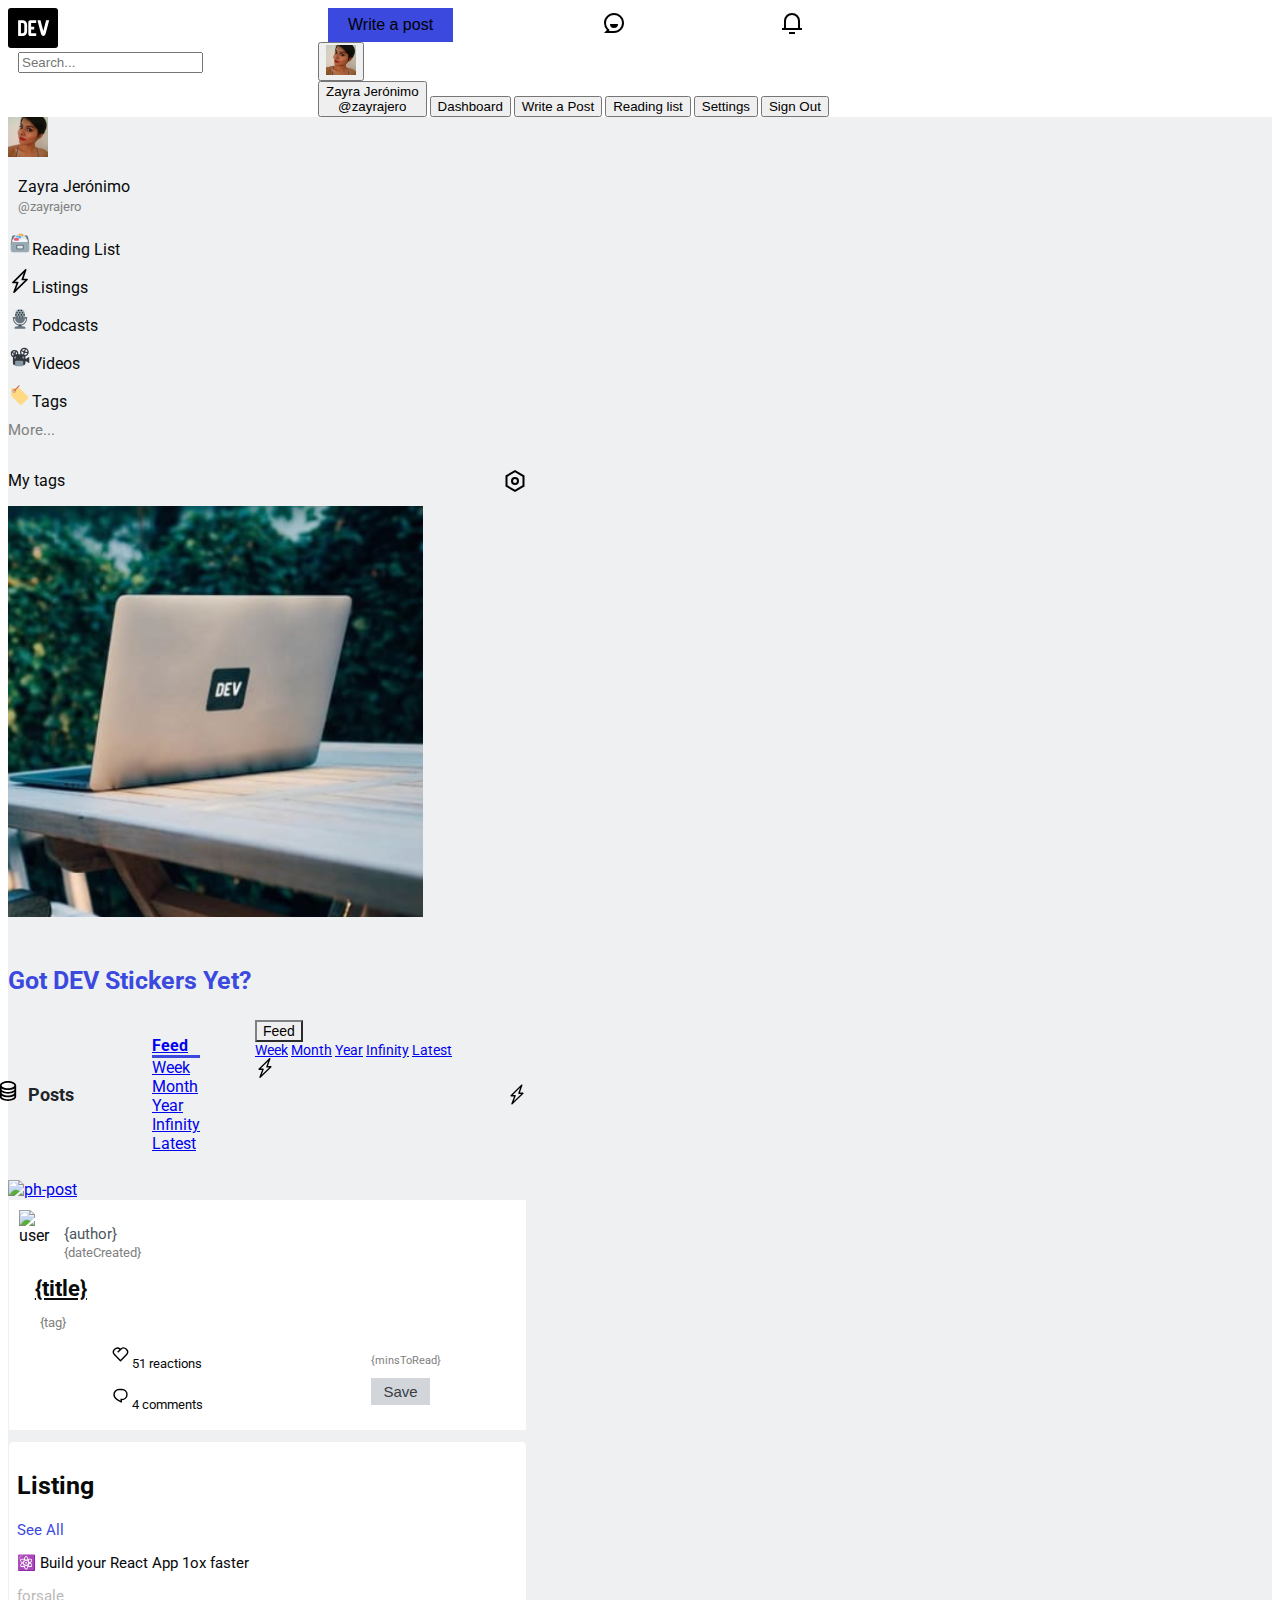
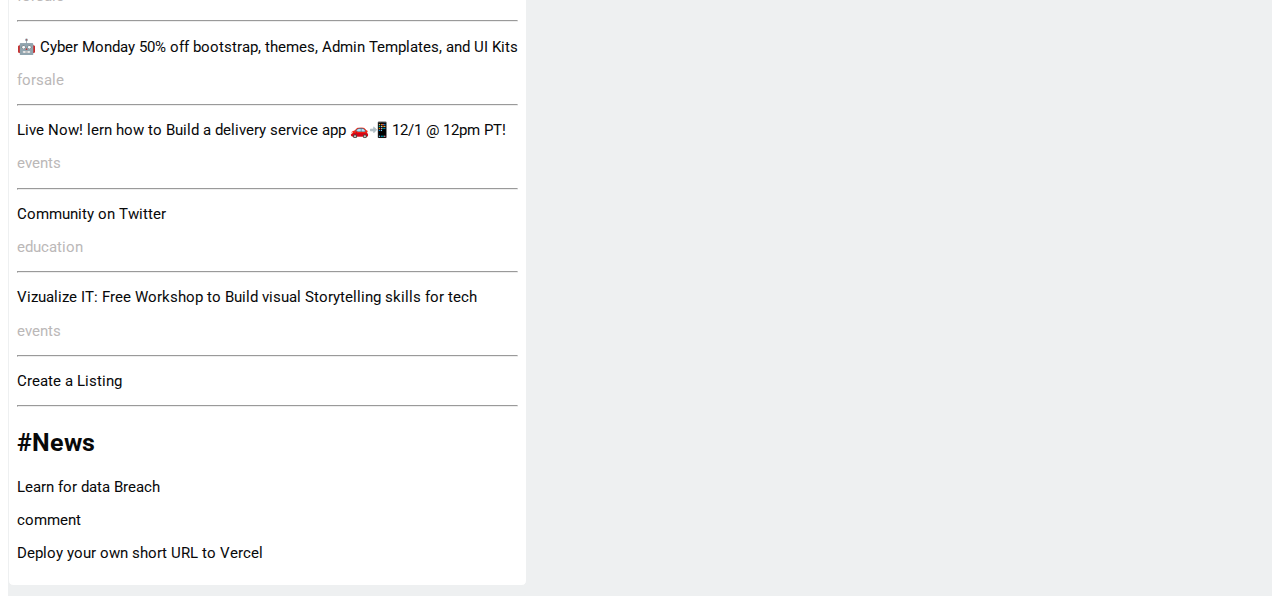
==== index.html @ ffe740ae "ADDED changes style" ====
<!DOCTYPE html>
<html lang="en">

<head>
    <meta charset="UTF-8" />
    <meta name="viewport" content="width=device-width, initial-scale=1.0" />
    <link href="https://cdn.jsdelivr.net/npm/bootstrap@5.0.0-beta1/dist/css/bootstrap.min.css" rel="stylesheet"
        integrity="sha384-giJF6kkoqNQ00vy+HMDP7azOuL0xtbfIcaT9wjKHr8RbDVddVHyTfAAsrekwKmP1" crossorigin="anonymous">
    <link rel="stylesheet" href="css/style.css" />
    <link rel="icon" type="image" href="assets/icon-logo.svg" />
    <link rel="preconnect" href="https://fonts.gstatic.com" />
    <link href="https://fonts.googleapis.com/css2?family=Roboto:wght@300;400;500&display=swap" rel="stylesheet" />
    <title>DesafíoMaquetado👩‍💻👨‍💻</title>
</head>

<body>
    <header class="container-navbar fixed-top bg-white">
        <nav class="navbar-expand-lg  py-0">
            <div class="container  d-flex navbar">
                <div class="nav-left d-flex align-items-center">
                    <div class="logo-img">
                        <img src="/assets/icon-logo.svg" alt="logo">
                    </div>

                    <div class="nav-search">
                        <form class="form-inline my-1" width="100">
                            <input class="form-control my-0 mr-sm-2" type="search" placeholder="Search..."
                                aria-label="Search">
                        </form>
                    </div>

                </div>
                <div class="nav-right d-flex align-items-center">
                    <div class="d-flex wrapper-icon">
                        <div class="icon-nav">
                            <button type="button" class="d-none d-md-flex btn btn-primary btn-lg nav-btn">Write a
                                post</button>

                            <div class="icon">
                                <img src="/assets/icon-chat.svg" alt="icon">
                            </div>
                            <div class="icon">
                                <img src="/assets/icon-notification.svg" alt="icon">
                            </div>
                        </div>

                    </div>


                    <div class="btn-group">
                        <button type="button" class="btn user-btn" data-toggle="dropdown" data-display="static"
                            aria-haspopup="true" aria-expanded="false">
                            <img src="/assets/images/foto-zay.jpeg" width="30" alt="user-ph"
                                class="rounded-circle border border-secondary">
                        </button>
                        <div class="dropdown-menu dropdown-menu-lg-right">
                            <button class="dropdown-item border-bottom" type="button">Zayra Jerónimo <br>
                                <span class="text-secondary">@zayrajero</span></button>
                            <button class="dropdown-item" type="button">Dashboard</button>
                            <button class="dropdown-item" type="button">Write a Post</button>
                            <button class="dropdown-item" type="button">Reading list</button>
                            <button class="dropdown-item" type="button">Settings</button>
                            <button class="dropdown-item border-top" type="button">Sign Out</button>
                        </div>
                    </div>
                </div>
            </div>
        </nav>
    </header>

    <div class="container-fluid mt-5 bg">
        <div class="row">
            <div class="container mt-2">
                <div class="row">

                    <!-- ASIDE1 -->
                    <div class="d-none d-md-block col-md-3 col-lg-3 mt-3 px-5">
                        <div class=" aside1 d-flex user-profile">
                            <img src="/assets/images/foto-zay.jpeg" width="40" height="40" alt="user"
                                class="rounded-circle border border-dark" />
                            <div class="name-perfil">
                                <p>Zayra Jerónimo <br>
                                    <span class="span-name">@zayrajero</span></p>
                            </div>
                        </div>
                        <div class=" aside1 aside-list">
                            <ul>
                                <li>
                                    <img src="/assets/icon-reading.svg" alt="icon" />Reading
                                    List
                                </li>
                                <li>
                                    <img src="/assets/icon-listing.svg" alt="icon" />Listings
                                </li>
                                <li>
                                    <img src="/assets/icon-podcast.svg" alt="icon" />Podcasts
                                </li>
                                <li><img src="/assets/icon-video.svg" alt="icon" />Videos</li>
                                <li><img src="/assets/icon-tag.svg" alt="icon" />Tags</li>
                                <li class="More">More...</li>
                            </ul>
                            <div class="tag-aside">
                                <p class="m-0">My tags</p>
                                <img src="/assets/icon-myTag.svg" alt="icon" />
                            </div>
                            <div class="imagen-size mt-5 d-flex flex-column align-items-center">
                                <img src="/assets/images/laptop.png" width="10px" class="rounded" alt="laptop" />
                                <p>Got DEV Stickers Yet?</p>
                            </div>
                        </div>
                    </div>

                    <!-- POST -->
                    <div class="col-12 col-md-9 col-lg-6 p-0 mt-2 px-2">
                        <div class="post-head">
                            <div class="nav-post">
                                <div class="post-title">
                                    <img src="/assets/icon-post.svg " class="d-col d-md-none d-lg-none" width="20"
                                        alt="icon">
                                    <h3>Posts</h3>
                                </div>
                                <div class="d-none d-md-block d-lg-block wrapper-nav">
                                    <ul class="nav justify-content-end">
                                        <li class="nav-item line-nav">
                                            <a class="nav-link active text-dark" href="#">Feed</a>
                                        </li>
                                        <li class="nav-item">
                                            <a class="nav-link text-dark" href="#">Week</a>
                                        </li>
                                        <li class="nav-item">
                                            <a class="nav-link text-dark" href="#">Month</a>
                                        </li>
                                        <li class="nav-item">
                                            <a class="nav-link text-dark" href="#">Year</a>
                                        </li>
                                        <li class="nav-item">
                                            <a class="nav-link text-dark" href="#">Infinity</a>
                                        </li>
                                        <li class="nav-item">
                                            <a class="nav-link text-dark" href="#">Latest</a>
                                        </li>
                                    </ul>
                                </div>
                            </div>

                            <div class="dropdown d-md-none d-lg-none">
                                <button class="btn btn-secondary dropdown-toggle bg-light text-dark" type="button"
                                    id="dropdownMenuButton" data-toggle="dropdown" aria-haspopup="true"
                                    aria-expanded="false">
                                    Feed
                                </button>
                                <div class="dropdown-menu" aria-labelledby="dropdownMenuButton">
                                    <a class="dropdown-item" href="#">Week</a>
                                    <a class="dropdown-item" href="#">Month</a>
                                    <a class="dropdown-item" href="#">Year</a>
                                    <a class="dropdown-item" href="#">Infinity</a>
                                    <a class="dropdown-item" href="#">Latest</a>
                                </div>
                                <img src="/assets/icon-listing.svg" class="d-md-none" width="20" alt="icon">
                            </div>
                            <img src="/assets/icon-listing.svg" class="d-none d-md-block d-lg-none i-rayo" width="20"
                                alt="icon">
                        </div>

                        <div class="container-post post">
                            <div class="d-none">
                                <a href="main.html">
                                    <img src={urlPhoto} class="ph-post img-fluid" alt="ph-post">
                                </a>
                            </div>

                            <div class="post-section d-none">
                                <div class="post-name-user">
                                    <img src={urlAuthor} width="35" height="35"
                                        class="rounded-circle border border-secondary user-icon" alt="user">
                                    <div class="name-user">
                                        <p class="user-name">{author} <br>
                                            <span class="text-gray">{dateCreated}</span></p>
                                    </div>
                                </div>

                                <div class="title-article">
                                    <a href="main.html" class="text-decoration-none text-body">
                                        <h1>{title}</h1>
                                    </a>
                                    <ul>
                                        <li>{tag}</li>
                                    </ul>

                                    <div class="section-comment">
                                        <div class="d-flex wrapper-icon">
                                            <div class="reaction-post">
                                                <img src="/assets/icon-like.svg" width="23" alt="icon">
                                                <p>51 </p>
                                                <p class="d-none d-md-block text-space">reactions</p>
                                            </div>
                                            <div class=" comment-post">
                                                <img src="/assets/icon-comment.svg" width="23" alt="icon">
                                                <p>4 </p>
                                                <p class="d-none d-md-block text-space">comments</p>
                                            </div>
                                        </div>
                                        <div class="d-flex wrapper">
                                            <p class="text-read">{minsToRead}</p>
                                            <button class="btn-post rounded">Save</button>
                                        </div>
                                    </div>
                                </div>
                            </div>
                        </div>
                    </div>


                    <!-- ASIDE2 -->
                    <div class=" aside2 d-none d-lg-block col-lg-3 px-5 ">
                        <div class="aside-bg">
                            <div>
                                <div class="d-flex justify-content-between">
                                    <h2>Listing</h2>
                                    <p class="m-2 text-aside2">See All</p>

                                </div>
                            </div>
                            <div class="contenedor-articulos">
                                <p class="">⚛️ Build your React App 1ox faster</p>
                                <p style="color:rgb(187, 184, 184)">forsale</p>
                                <hr>
                            </div>
                            <div class="contenedor-articulos">
                                <p>
                                    🤖 Cyber Monday 50% off bootstrap, themes, Admin Templates,
                                    and UI Kits
                                </p>
                                <p style="color:rgb(187, 184, 184)">forsale</p>
                                <hr>
                            </div>
                            <div class="contenedor-articulos">
                                <p>
                                    Live Now! lern how to Build a delivery service app 🚗📲 12/1 @
                                    12pm PT!
                                </p>
                                <p style="color:rgb(187, 184, 184)">events</p>
                                <hr>
                            </div>
                            <div class="contenedor-articulos">
                                <p>Community on Twitter</p>
                                <p style="color:rgb(187, 184, 184)">education</p>
                                <hr>
                            </div>
                            <div class="contenedor-articulos">
                                <p>
                                    Vizualize IT: Free Workshop to Build visual Storytelling
                                    skills for tech
                                </p>
                                <p style="color:rgb(187, 184, 184)">events</p>
                                <hr>
                            </div>
                            <div class="contenedor-articulos">
                                <p class="text-center">Create a Listing</p>
                                <hr>
                            </div>
                            <section>
                                <h2 class="contenedor-articulos">#News</h2>
                                <div>
                                    <p class="contenedor-articulos">Learn for data Breach</p>
                                    <p>comment</p>
                                </div>
                                <div>
                                    <p class="contenedor-articulos">Deploy your own short URL to Vercel</p>
                                </div>
                            </section>
                        </div>
                    </div>
                </div>
            </div>
        </div>
    </div>



    <script src="https://ajax.googleapis.com/ajax/libs/jquery/3.5.1/jquery.min.js"></script>
    <script src="https://cdn.jsdelivr.net/npm/bootstrap@5.0.0-beta1/dist/js/bootstrap.bundle.min.js"
        integrity="sha384-ygbV9kiqUc6oa4msXn9868pTtWMgiQaeYH7/t7LECLbyPA2x65Kgf80OJFdroafW"
        crossorigin="anonymous"></script>
    <script src="js/home.js"></script>
</body>

</html>

</body>

</html>
---- css/style.css ----
body {
  font-family: 'Roboto', sans-serif;
  color: #08090a;
  cursor: pointer;
}

ul, li {
  list-style: none;
}

.bg {
  background: #eef0f1;
}

.container {
  padding: 10px auto;
  width: 100%;
  display: -webkit-box;
  display: -ms-flexbox;
  display: flex;
  background: 0;
}

.navbar {
  background: 0;
}

.logo-img {
  padding-left: 0 50px;
}

.nav-search {
  padding-left: 10px;
  width: 140px;
}

@media only screen and (min-width: 1024px) {
  .nav-search {
    width: 300px;
  }
}

.nav-btn {
  font-size: 15px;
  font-weight: 500;
  padding: 5px 17px;
  background: #3b49df;
  margin-right: 10px;
  border: none;
}

.nav-btn:hover {
  background: #323ebe;
}

@media only screen and (min-width: 1024px) {
  .nav-btn {
    padding: 8px 20px;
    font-size: 16px;
  }
}

@media only screen and (min-width: 768px) {
  .wrap-icon {
    padding: 0 15px;
  }
}

.icon-nav {
  display: -webkit-box;
  display: -ms-flexbox;
  display: flex;
  -webkit-box-align: center;
      -ms-flex-align: center;
          align-items: center;
  -webkit-box-pack: justify;
      -ms-flex-pack: justify;
          justify-content: space-between;
}

.icon-nav .icon {
  padding: 0 15px;
}

@media only screen and (min-width: 768px) {
  .icon-nav {
    padding: 0 30px;
  }
}

@media only screen and (min-width: 1024px) {
  .icon-nav {
    padding: 0 10px;
  }
}

.dropdown-menu {
  border-color: black;
  border-top-width: thin;
  border-right-width: thick;
  border-bottom-width: thick;
  border-left-width: thin;
}

.aside-list ul {
  padding-left: 0;
}

.aside-list ul li {
  margin: 10px 0;
}

.aside-list ul li:hover {
  color: #3b49df;
  background: rgba(184, 178, 178, 0.507);
  border-radius: 5px;
  padding: 8px;
}

.More {
  color: #808080;
  font-size: 15px;
}

.More:hover {
  background: rgba(184, 178, 178, 0.507);
  border-radius: 5px;
  padding: 8px;
}

/* .aside1{
         
    margin: 10 0;
    font-size: 95%;
    padding: 8px;
    
 }         */
.tag-aside {
  display: -webkit-box;
  display: -ms-flexbox;
  display: flex;
  -webkit-box-pack: justify;
      -ms-flex-pack: justify;
          justify-content: space-between;
  -webkit-box-align: center;
      -ms-flex-align: center;
          align-items: center;
}

.tag-aside img:hover {
  background: rgba(184, 178, 178, 0.507);
}

.imagen-size img {
  width: 80%;
  margin-bottom: 20px;
}

.imagen-size p {
  color: #3b49df;
  font-weight: bold;
  font-size: 25px;
}

.name-perfil {
  margin-left: 10px;
}

.span-name {
  font-size: 13px;
  color: #808080;
}

.post-head {
  display: -webkit-box;
  display: -ms-flexbox;
  display: flex;
  -webkit-box-orient: horizontal;
  -webkit-box-direction: normal;
      -ms-flex-direction: row;
          flex-direction: row;
  -webkit-box-pack: justify;
      -ms-flex-pack: justify;
          justify-content: space-between;
}

.post-title {
  display: -webkit-box;
  display: -ms-flexbox;
  display: flex;
  -webkit-box-align: baseline;
      -ms-flex-align: baseline;
          align-items: baseline;
}

@media only screen and (min-width: 768px) {
  .post-title {
    margin-left: -10px;
    margin-right: 38px;
  }
}

.post-title h3 {
  font-size: 18px;
  margin-left: 10px;
  color: #202428;
}

.nav-post {
  display: -webkit-box;
  display: -ms-flexbox;
  display: flex;
  -webkit-box-align: center;
      -ms-flex-align: center;
          align-items: center;
}

.line-nav {
  color: #202428;
  font-weight: bold;
  border-bottom: 3px solid #3b49df;
}

.text-dark:hover {
  color: #202428;
  background: rgba(59, 73, 223, 0.1);
  border-radius: 5px;
  -webkit-transition: 0.3s ease;
  transition: 0.3s ease;
}

.btn-secondary, .dropdown-menu {
  font-size: 14px;
}

.btn-secondary {
  border-color: #808080;
}

.ph-post {
  max-width: 100%;
  margin: 2% 0 0 0;
}

.post-section {
  background: white;
  border: 1px solid #eef0f1;
}

@media only screen and (min-width: 768px) {
  .post-section {
    margin-bottom: 6px;
  }
}

.post-section .post-name-user {
  display: -webkit-box;
  display: -ms-flexbox;
  display: flex;
  margin: 10px;
}

.post-section .user-icon {
  margin-right: 10px;
}

.post-section .user-name {
  color: #4d5760;
  font-size: 15px;
  padding: 0;
}

.post-section .user-name:hover {
  color: #363d44;
  -webkit-transition: 0.3s ease;
  transition: 0.3s ease;
}

.post-section .user-name .text-gray {
  color: #808080;
  font-size: 13px;
}

.post-section .user-name .text-gray:hover {
  color: #363d44;
  -webkit-transition: 0.3s ease;
  transition: 0.3s ease;
}

.title-article {
  margin-left: 5%;
}

.text-body, h1 {
  color: #08090a;
  font-size: 20px;
  margin-top: -10px;
}

.text-body:hover, h1:hover {
  color: #3b49df;
  -webkit-transition: 0.3s ease;
  transition: 0.3s ease;
}

@media only screen and (min-width: 768px) {
  .text-body, h1 {
    font-size: 22px;
  }
}

.title-article h2 {
  font-size: 20px;
  margin-top: -10px;
}

.title-article h2:hover {
  color: #3b49df;
  -webkit-transition: 0.3s ease;
  transition: 0.3s ease;
}

.title-article ul {
  display: -webkit-box;
  display: -ms-flexbox;
  display: flex;
  -ms-flex-wrap: wrap;
      flex-wrap: wrap;
  padding-left: 0;
  color: #808080;
  font-size: 13px;
}

.title-article ul li {
  margin: 0 5px;
}

.title-article ul li:hover {
  color: #363d44;
  -webkit-transition: 0.3s ease;
  transition: 0.3s ease;
}

.gray-text {
  font-size: 12px;
  color: #808080;
}

.section-comment {
  display: -webkit-box;
  display: -ms-flexbox;
  display: flex;
  -ms-flex-pack: distribute;
      justify-content: space-around;
  padding-bottom: 5px;
}

.reaction-post {
  display: -webkit-box;
  display: -ms-flexbox;
  display: flex;
  -webkit-box-align: start;
      -ms-flex-align: start;
          align-items: flex-start;
  font-size: 13px;
  margin-right: 20px;
}

.reaction-post:hover {
  background: rgba(8, 9, 10, 0.05);
  -webkit-transition: 0.3s ease;
  transition: 0.3s ease;
  border-radius: 5px;
}

.comment-post {
  display: -webkit-box;
  display: -ms-flexbox;
  display: flex;
  -webkit-box-align: start;
      -ms-flex-align: start;
          align-items: flex-start;
  font-size: 13px;
}

.comment-post:hover {
  background: rgba(8, 9, 10, 0.05);
  -webkit-transition: 0.3s ease;
  transition: 0.3s ease;
  border-radius: 5px;
}

.text-space {
  margin-left: 3px;
}

.text-read {
  color: #808080;
  font-size: 11px;
  margin-right: 10px;
}

.wrapper-icon {
  -webkit-box-align: end;
      -ms-flex-align: end;
          align-items: flex-end;
}

.wrapper {
  -webkit-box-align: baseline;
      -ms-flex-align: baseline;
          align-items: baseline;
}

.btn-post {
  border: none;
  color: #363d44;
  background-color: #d2d6db;
  font-size: 15px;
  padding: 5px 12px;
}

.btn-post:hover {
  background: #b5bdc4;
  -webkit-transition: 0.3s ease;
  transition: 0.3s ease;
}

/* aside2{
        
        border: 1px, solid, gray;
        border-radius: 5px;
        margin: 10px 0;
        padding: 8px;
        font-size: 95%;
} */
.aside-bg {
  background: white;
  border: 1px solid #eef0f1;
  margin: 10px 0;
  padding: 8px;
  font-size: 95%;
  border-radius: 5px;
}

.text-aside2 {
  color: #3b49df;
}

.aside-bg h2 {
  font-size: 25px;
}

.contenedor-articulos:hover {
  color: #3b49df;
  background: white;
}

/* .font-size{
    
    font-size: 95%;
    
} */
/*# sourceMappingURL=style.css.map */
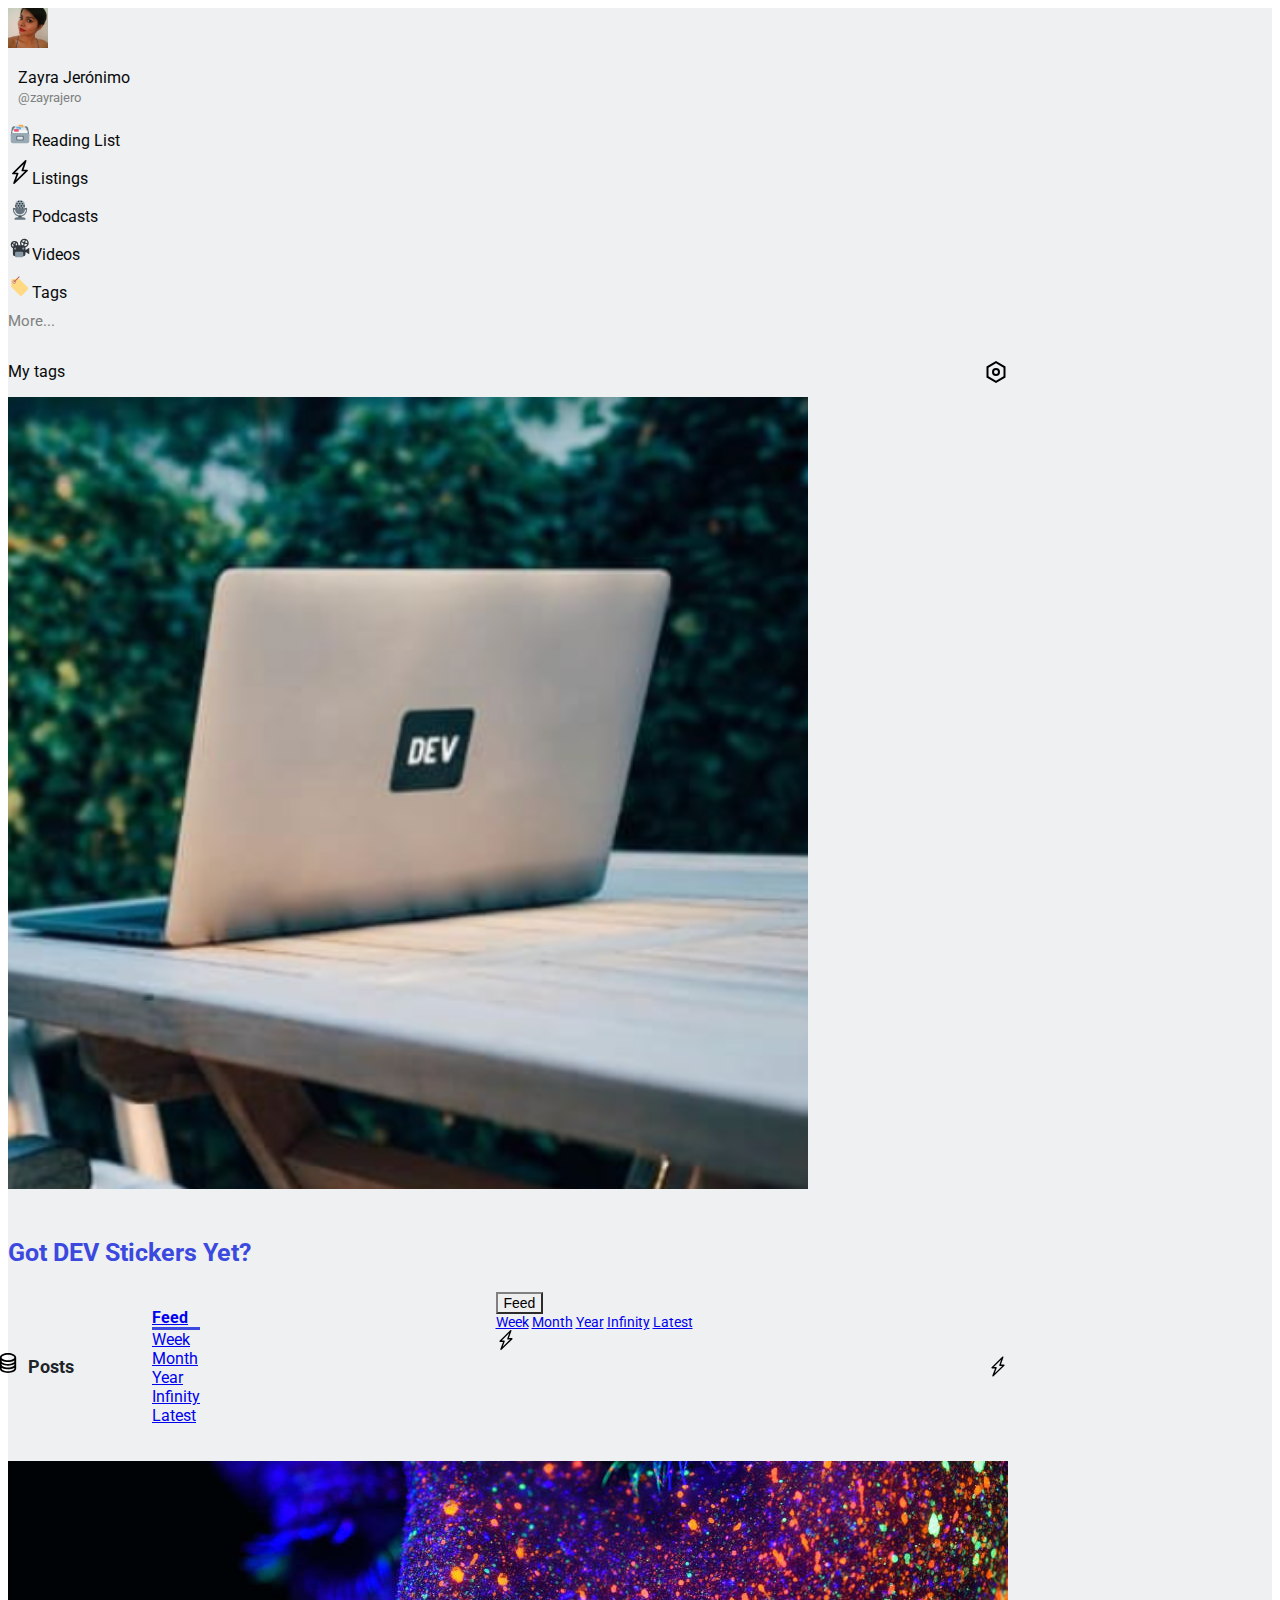
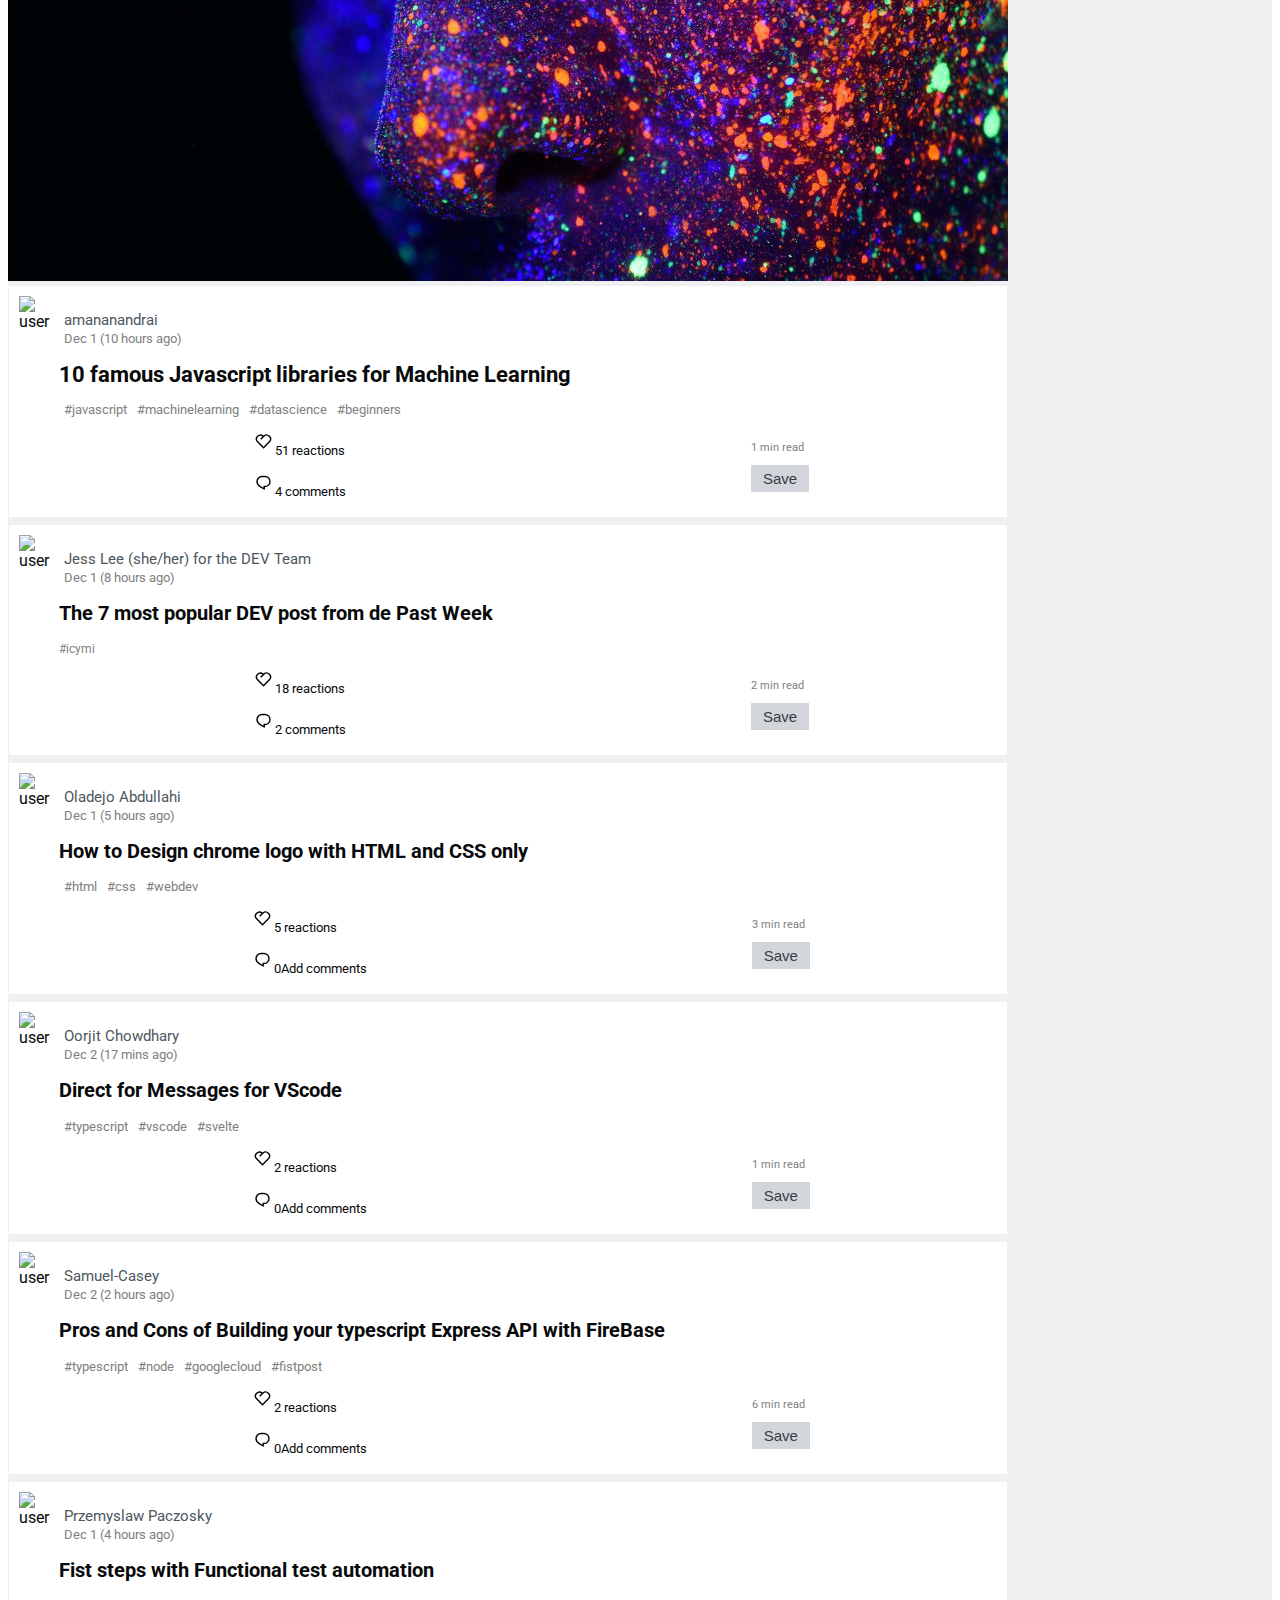
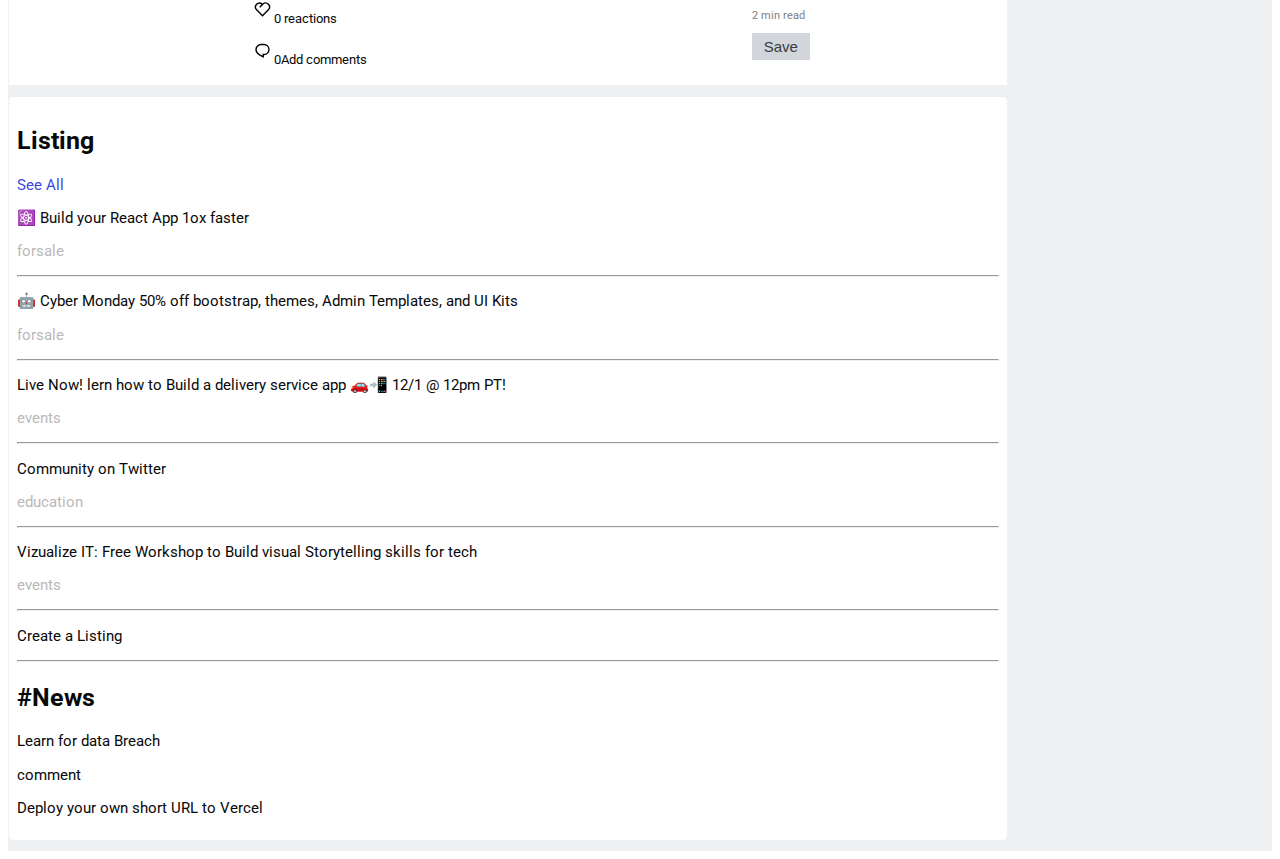
==== commit 35787f67: "Add Files newpost" ====
--- a/index.html
+++ b/index.html
@@ -1,292 +1,438 @@
 <!DOCTYPE html>
 <html lang="en">
-
-<head>
+  <head>
     <meta charset="UTF-8" />
     <meta name="viewport" content="width=device-width, initial-scale=1.0" />
-    <link href="https://cdn.jsdelivr.net/npm/bootstrap@5.0.0-beta1/dist/css/bootstrap.min.css" rel="stylesheet"
-        integrity="sha384-giJF6kkoqNQ00vy+HMDP7azOuL0xtbfIcaT9wjKHr8RbDVddVHyTfAAsrekwKmP1" crossorigin="anonymous">
+    <link
+      rel="stylesheet"
+      href="https://cdn.jsdelivr.net/npm/bootstrap@4.5.3/dist/css/bootstrap.min.css"
+      integrity="sha384-TX8t27EcRE3e/ihU7zmQxVncDAy5uIKz4rEkgIXeMed4M0jlfIDPvg6uqKI2xXr2"
+      crossorigin="anonymous"
+    />
     <link rel="stylesheet" href="css/style.css" />
     <link rel="icon" type="image" href="assets/icon-logo.svg" />
     <link rel="preconnect" href="https://fonts.gstatic.com" />
-    <link href="https://fonts.googleapis.com/css2?family=Roboto:wght@300;400;500&display=swap" rel="stylesheet" />
+    <link
+      href="https://fonts.googleapis.com/css2?family=Roboto:wght@300;400;500&display=swap"
+      rel="stylesheet"
+    />
     <title>DesafíoMaquetado👩‍💻👨‍💻</title>
-</head>
-
-<body>
-    <header class="container-navbar fixed-top bg-white">
-        <nav class="navbar-expand-lg  py-0">
-            <div class="container  d-flex navbar">
-                <div class="nav-left d-flex align-items-center">
-                    <div class="logo-img">
-                        <img src="/assets/icon-logo.svg" alt="logo">
-                    </div>
-
-                    <div class="nav-search">
-                        <form class="form-inline my-1" width="100">
-                            <input class="form-control my-0 mr-sm-2" type="search" placeholder="Search..."
-                                aria-label="Search">
-                        </form>
-                    </div>
-
-                </div>
-                <div class="nav-right d-flex align-items-center">
-                    <div class="d-flex wrapper-icon">
-                        <div class="icon-nav">
-                            <button type="button" class="d-none d-md-flex btn btn-primary btn-lg nav-btn">Write a
-                                post</button>
-
-                            <div class="icon">
-                                <img src="/assets/icon-chat.svg" alt="icon">
-                            </div>
-                            <div class="icon">
-                                <img src="/assets/icon-notification.svg" alt="icon">
-                            </div>
-                        </div>
-
-                    </div>
-
-
-                    <div class="btn-group">
-                        <button type="button" class="btn user-btn" data-toggle="dropdown" data-display="static"
-                            aria-haspopup="true" aria-expanded="false">
-                            <img src="/assets/images/foto-zay.jpeg" width="30" alt="user-ph"
-                                class="rounded-circle border border-secondary">
+  </head>
+
+  <body>
+    <div class="container-fluid bg">
+      <div class="row">
+        <div class="container">
+          <div class="row">
+            <!-- ASIDE1 -->
+            <div class="d-none d-md-block col-md-3 col-lg-3">
+              <div class=" aside1 d-flex user-profile">
+                <img
+                  src="/assets/images/foto-zay.jpeg"
+                  width="40" height="40"
+                  alt="user"
+                  class="rounded-circle border border-dark"
+                />
+                <div class="name-perfil">
+                  <p>Zayra Jerónimo <br>
+                   <span class="span-name">@zayrajero</span></p>
+                </div>
+              </div>
+              <div class=" aside1 aside-list">
+                <ul>
+                  <li>
+                    <img src="/assets/icon-reading.svg" alt="icon" />Reading
+                    List
+                  </li>
+                  <li>
+                    <img src="/assets/icon-listing.svg" alt="icon" />Listings
+                  </li>
+                  <li>
+                    <img src="/assets/icon-podcast.svg" alt="icon" />Podcasts
+                  </li>
+                  <li><img src="/assets/icon-video.svg" alt="icon" />Videos</li>
+                  <li><img src="/assets/icon-tag.svg" alt="icon" />Tags</li>
+                  <li class="More">More...</li>
+                </ul>
+                <div class="tag-aside">
+                  <p class="m-0">My tags</p>
+                  <img src="/assets/icon-myTag.svg" alt="icon" />
+                </div>
+                <div
+                  class="imagen-size mt-5 d-flex flex-column align-items-center"
+                >
+                  <img
+                    src="/assets/images/laptop.png"
+                    class="rounded"
+                    alt="laptop"
+                  />
+                  <p>Got DEV Stickers Yet?</p>
+                </div>
+              </div>
+            </div>
+               <!-- POST -->
+               <div class="col-12 col-md-9 col-lg-6 p-0">
+                <div class="post-head">
+                    <div class="nav-post">
+                        <div class="post-title">
+                            <img src="/assets/icon-post.svg " class="d-col d-md-none d-lg-none" width="20"
+                                alt="icon">
+                            <h3>Posts</h3>
+                        </div>
+                        <div class="d-none d-md-block d-lg-block wrapper-nav">
+                            <ul class="nav justify-content-end">
+                                <li class="nav-item line-nav">
+                                    <a class="nav-link active text-dark" href="#">Feed</a>
+                                </li>
+                                <li class="nav-item">
+                                    <a class="nav-link text-dark" href="#">Week</a>
+                                </li>
+                                <li class="nav-item">
+                                    <a class="nav-link text-dark" href="#">Month</a>
+                                </li>
+                                <li class="nav-item">
+                                    <a class="nav-link text-dark" href="#">Year</a>
+                                </li>
+                                <li class="nav-item">
+                                    <a class="nav-link text-dark" href="#">Infinity</a>
+                                </li>
+                                <li class="nav-item">
+                                    <a class="nav-link text-dark" href="#">Latest</a>
+                                </li>
+                            </ul>
+                        </div>
+                    </div>
+
+                    <div class="dropdown d-md-none d-lg-none">
+                        <button class="btn btn-secondary dropdown-toggle bg-light text-dark" type="button"
+                            id="dropdownMenuButton" data-toggle="dropdown" aria-haspopup="true"
+                            aria-expanded="false">
+                            Feed
                         </button>
-                        <div class="dropdown-menu dropdown-menu-lg-right">
-                            <button class="dropdown-item border-bottom" type="button">Zayra Jerónimo <br>
-                                <span class="text-secondary">@zayrajero</span></button>
-                            <button class="dropdown-item" type="button">Dashboard</button>
-                            <button class="dropdown-item" type="button">Write a Post</button>
-                            <button class="dropdown-item" type="button">Reading list</button>
-                            <button class="dropdown-item" type="button">Settings</button>
-                            <button class="dropdown-item border-top" type="button">Sign Out</button>
-                        </div>
+                        <div class="dropdown-menu" aria-labelledby="dropdownMenuButton">
+                            <a class="dropdown-item" href="#">Week</a>
+                            <a class="dropdown-item" href="#">Month</a>
+                            <a class="dropdown-item" href="#">Year</a>
+                            <a class="dropdown-item" href="#">Infinity</a>
+                            <a class="dropdown-item" href="#">Latest</a>
+                        </div>
+                        <img src="/assets/icon-listing.svg" class="d-md-none" width="20" alt="icon">
+                    </div>
+                    <img src="/assets/icon-listing.svg" class="d-none d-md-block d-lg-none i-rayo" width="20"
+                        alt="icon">
+                </div>
+
+                <div class="container-post">
+                    <div>
+                        <img src="/assets/images/ph-article.jpg" class="ph-post img-fluid" alt="ph-post">
+                    </div>
+
+                    <div class="post-section">
+                        <div class="post-name-user">
+                            <img src="/assets/images/user-1.jpeg" width="35" height="35"
+                                class="rounded-circle border border-secondary user-icon" alt="user">
+                            <div class="name-user">
+                                <p class="user-name">amananandrai <br>
+                                    <span class="text-gray">Dec 1 (10 hours ago)</span></p>
+                            </div>
+                        </div>
+
+                        <div class="title-article">
+                            <h1>10 famous Javascript libraries for Machine Learning</h1>
+                            <ul>
+                                <li>#javascript</li>
+                                <li>#machinelearning</li>
+                                <li>#datascience</li>
+                                <li>#beginners</li>
+                            </ul>
+
+                            <div class="section-comment">
+                                <div class="d-flex wrapper-icon">
+                                    <div class="reaction-post">
+                                        <img src="/assets/icon-like.svg" width="23" alt="icon">
+                                        <p>51 </p>
+                                        <p class="d-none d-md-block text-space">reactions</p>
+                                    </div>
+                                    <div class=" comment-post">
+                                        <img src="/assets/icon-comment.svg" width="23" alt="icon">
+                                        <p>4 </p>
+                                        <p class="d-none d-md-block text-space">comments</p>
+                                    </div>
+                                </div>
+                                <div class="d-flex wrapper">
+                                    <p class="text-read">1 min read</p>
+                                    <button class="btn-post rounded">Save</button>
+                                </div>
+                            </div>
+                        </div>
+                    </div>
+
+                    <div class="post-section">
+                        <div class="post-name-user">
+                            <img src="/assets/images/user-2.jpg" width="35" height="35"
+                                class="rounded-circle border border-secondary user-icon" alt="user">
+                            <div class="name-user">
+                                <p class="user-name">Jess Lee (she/her) for the DEV Team <br>
+                                    <span class="text-gray">Dec 1 (8 hours ago)</span></p>
+                            </div>
+                        </div>
+
+                        <div class="title-article">
+                            <h2>The 7 most popular DEV post from de Past Week </h2>
+                            <p class="gray-text">#icymi</p>
+
+                            <div class="section-comment">
+                                <div class="d-flex wrapper-icon">
+                                    <div class="reaction-post">
+                                        <img src="/assets/icon-like.svg" width="23" alt="icon">
+                                        <p>18 </p>
+                                        <p class="d-none d-md-block text-space">reactions</p>
+                                    </div>
+                                    <div class="comment-post">
+                                        <img src="/assets/icon-comment.svg" width="23" alt="icon">
+                                        <p>2 </p>
+                                        <p class="d-none d-md-block text-space">comments</p>
+                                    </div>
+                                </div>
+                                <div class="d-flex wrapper">
+                                    <p class="text-read">2 min read</p>
+                                    <button class="btn-post rounded">Save</button>
+                                </div>
+                            </div>
+                        </div>
+                    </div>
+
+
+                    <div class="post-section">
+                        <div class="post-name-user">
+                            <img src="/assets/images/user-3.jpeg" width="35" height="35"
+                                class="rounded-circle border border-secondary user-icon" alt="user">
+                            <div class="name-user">
+                                <p class="user-name">Oladejo Abdullahi <br>
+                                    <span class="text-gray">Dec 1 (5 hours ago)</span></p>
+                            </div>
+                        </div>
+
+                        <div class="title-article">
+                            <h2> How to Design chrome logo with HTML and CSS only</h2>
+                            <ul>
+                                <li>#html</li>
+                                <li>#css</li>
+                                <li>#webdev</li>
+                            </ul>
+
+                            <div class="section-comment">
+                                <div class="d-flex wrapper-icon">
+                                    <div class="reaction-post">
+                                        <img src="/assets/icon-like.svg" width="23" alt="icon">
+                                        <p>5 </p>
+                                        <p class="d-none d-md-block text-space">reactions</p>
+                                    </div>
+                                    <div class="comment-post">
+                                        <img src="/assets/icon-comment.svg" width="23" alt="icon">
+                                        <p class="d-md-none">0 </p>
+                                        <p class="d-none d-md-block">Add comments</p>
+                                    </div>
+                                </div>
+                                <div class="d-flex wrapper">
+                                    <p class="text-read">3 min read</p>
+                                    <button class="btn-post rounded">Save</button>
+                                </div>
+                            </div>
+                        </div>
+                    </div>
+
+                    <div class="post-section">
+                        <div class="post-name-user">
+                            <img src="/assets/images/user-4.jpeg" width="35" height="35"
+                                class="rounded-circle border border-secondary user-icon" alt="user">
+                            <div class="name-user">
+                                <p class="user-name">Oorjit Chowdhary<br>
+                                    <span class="text-gray">Dec 2 (17 mins ago)</span></p>
+                            </div>
+                        </div>
+
+                        <div class="title-article">
+                            <h2>Direct for Messages for VScode</h2>
+                            <ul>
+                                <li>#typescript</li>
+                                <li> #vscode</li>
+                                <li>#svelte</li>
+                            </ul>
+
+                            <div class="section-comment">
+                                <div class="d-flex wrapper-icon">
+                                    <div class="reaction-post">
+                                        <img src="/assets/icon-like.svg" width="23" alt="icon">
+                                        <p>2 </p>
+                                        <p class="d-none d-md-block text-space">reactions</p>
+                                    </div>
+                                    <div class="comment-post">
+                                        <img src="/assets/icon-comment.svg" width="23" alt="icon">
+                                        <p class="d-md-none">0 </p>
+                                        <p class="d-none d-md-block">Add comments</p>
+                                    </div>
+                                </div>
+                                <div class="d-flex wrapper">
+                                    <p class="text-read">1 min read</p>
+                                    <button class="btn-post rounded">Save</button>
+                                </div>
+                            </div>
+                        </div>
+                    </div>
+
+                    <div class="post-section">
+                        <div class="post-name-user">
+                            <img src="/assets/images/user-5.jpeg" width="35" height="35"
+                                class="rounded-circle border border-secondary user-icon" alt="user">
+                            <div class="name-user">
+                                <p class="user-name">Samuel-Casey<br>
+                                    <span class="text-gray">Dec 2 (2 hours ago)</span></p>
+                            </div>
+                        </div>
+
+                        <div class="title-article">
+                            <h2>Pros and Cons of Building your typescript Express API with FireBase</h2>
+                            <ul>
+                                <li>#typescript</li>
+                                <li>#node</li>
+                                <li>#googlecloud</li>
+                                <li>#fistpost</li>
+                            </ul>
+
+                            <div class="section-comment">
+                                <div class="d-flex wrapper-icon">
+                                    <div class="reaction-post">
+                                        <img src="/assets/icon-like.svg" width="23" alt="icon">
+                                        <p>2 </p>
+                                        <p class="d-none d-md-block text-space">reactions</p>
+                                    </div>
+                                    <div class="comment-post">
+                                        <img src="/assets/icon-comment.svg" width="23" alt="icon">
+                                        <p class="d-md-none">0 </p>
+                                        <p class="d-none d-md-block">Add comments</p>
+                                    </div>
+                                </div>
+                                <div class="d-flex wrapper">
+                                    <p class="text-read">6 min read</p>
+                                    <button class="btn-post rounded">Save</button>
+                                </div>
+                            </div>
+                        </div>
+                    </div>
+
+                    <div class="post-section">
+                        <div class="post-name-user">
+                            <img src="/assets/images/user-6.jpeg" width="35" height="35"
+                                class="rounded-circle border border-secondary user-icon" alt="user">
+                            <p class="user-name">Przemyslaw Paczosky <br>
+                                <span class="text-gray">Dec 1 (4 hours ago)</span></p>
+                        </div>
+                        <div>
+
+                            <div class="title-article">
+                                <h2>Fist steps with Functional test automation</h2>
+
+                                <div class="section-comment">
+                                    <div class="d-flex wrapper-icon">
+
+                                        <div class="reaction-post">
+                                            <img src="/assets/icon-like.svg" width="23" alt="icon">
+                                            <p>0 </p>
+                                            <p class="d-none d-md-block text-space">reactions</p>
+                                        </div>
+                                        <div class="comment-post">
+                                            <img src="/assets/icon-comment.svg" width="23" alt="icon">
+                                            <p class="d-md-none">0 </p>
+                                            <p class="d-none d-md-block">Add comments</p>
+                                        </div>
+                                    </div>
+                                    <div class="d-flex wrapper">
+                                        <p class="text-read">2 min read</p>
+                                        <button class="btn-post rounded">Save</button>
+                                    </div>
+                                </div>
+                            </div>
+                        </div>
+                        </section>
                     </div>
                 </div>
             </div>
-        </nav>
-    </header>
-
-    <div class="container-fluid mt-5 bg">
-        <div class="row">
-            <div class="container mt-2">
-                <div class="row">
-
-                    <!-- ASIDE1 -->
-                    <div class="d-none d-md-block col-md-3 col-lg-3 mt-3 px-5">
-                        <div class=" aside1 d-flex user-profile">
-                            <img src="/assets/images/foto-zay.jpeg" width="40" height="40" alt="user"
-                                class="rounded-circle border border-dark" />
-                            <div class="name-perfil">
-                                <p>Zayra Jerónimo <br>
-                                    <span class="span-name">@zayrajero</span></p>
-                            </div>
-                        </div>
-                        <div class=" aside1 aside-list">
-                            <ul>
-                                <li>
-                                    <img src="/assets/icon-reading.svg" alt="icon" />Reading
-                                    List
-                                </li>
-                                <li>
-                                    <img src="/assets/icon-listing.svg" alt="icon" />Listings
-                                </li>
-                                <li>
-                                    <img src="/assets/icon-podcast.svg" alt="icon" />Podcasts
-                                </li>
-                                <li><img src="/assets/icon-video.svg" alt="icon" />Videos</li>
-                                <li><img src="/assets/icon-tag.svg" alt="icon" />Tags</li>
-                                <li class="More">More...</li>
-                            </ul>
-                            <div class="tag-aside">
-                                <p class="m-0">My tags</p>
-                                <img src="/assets/icon-myTag.svg" alt="icon" />
-                            </div>
-                            <div class="imagen-size mt-5 d-flex flex-column align-items-center">
-                                <img src="/assets/images/laptop.png" width="10px" class="rounded" alt="laptop" />
-                                <p>Got DEV Stickers Yet?</p>
-                            </div>
-                        </div>
-                    </div>
-
-                    <!-- POST -->
-                    <div class="col-12 col-md-9 col-lg-6 p-0 mt-2 px-2">
-                        <div class="post-head">
-                            <div class="nav-post">
-                                <div class="post-title">
-                                    <img src="/assets/icon-post.svg " class="d-col d-md-none d-lg-none" width="20"
-                                        alt="icon">
-                                    <h3>Posts</h3>
-                                </div>
-                                <div class="d-none d-md-block d-lg-block wrapper-nav">
-                                    <ul class="nav justify-content-end">
-                                        <li class="nav-item line-nav">
-                                            <a class="nav-link active text-dark" href="#">Feed</a>
-                                        </li>
-                                        <li class="nav-item">
-                                            <a class="nav-link text-dark" href="#">Week</a>
-                                        </li>
-                                        <li class="nav-item">
-                                            <a class="nav-link text-dark" href="#">Month</a>
-                                        </li>
-                                        <li class="nav-item">
-                                            <a class="nav-link text-dark" href="#">Year</a>
-                                        </li>
-                                        <li class="nav-item">
-                                            <a class="nav-link text-dark" href="#">Infinity</a>
-                                        </li>
-                                        <li class="nav-item">
-                                            <a class="nav-link text-dark" href="#">Latest</a>
-                                        </li>
-                                    </ul>
-                                </div>
-                            </div>
-
-                            <div class="dropdown d-md-none d-lg-none">
-                                <button class="btn btn-secondary dropdown-toggle bg-light text-dark" type="button"
-                                    id="dropdownMenuButton" data-toggle="dropdown" aria-haspopup="true"
-                                    aria-expanded="false">
-                                    Feed
-                                </button>
-                                <div class="dropdown-menu" aria-labelledby="dropdownMenuButton">
-                                    <a class="dropdown-item" href="#">Week</a>
-                                    <a class="dropdown-item" href="#">Month</a>
-                                    <a class="dropdown-item" href="#">Year</a>
-                                    <a class="dropdown-item" href="#">Infinity</a>
-                                    <a class="dropdown-item" href="#">Latest</a>
-                                </div>
-                                <img src="/assets/icon-listing.svg" class="d-md-none" width="20" alt="icon">
-                            </div>
-                            <img src="/assets/icon-listing.svg" class="d-none d-md-block d-lg-none i-rayo" width="20"
-                                alt="icon">
-                        </div>
-
-                        <div class="container-post post">
-                            <div class="d-none">
-                                <a href="main.html">
-                                    <img src={urlPhoto} class="ph-post img-fluid" alt="ph-post">
-                                </a>
-                            </div>
-
-                            <div class="post-section d-none">
-                                <div class="post-name-user">
-                                    <img src={urlAuthor} width="35" height="35"
-                                        class="rounded-circle border border-secondary user-icon" alt="user">
-                                    <div class="name-user">
-                                        <p class="user-name">{author} <br>
-                                            <span class="text-gray">{dateCreated}</span></p>
-                                    </div>
-                                </div>
-
-                                <div class="title-article">
-                                    <a href="main.html" class="text-decoration-none text-body">
-                                        <h1>{title}</h1>
-                                    </a>
-                                    <ul>
-                                        <li>{tag}</li>
-                                    </ul>
-
-                                    <div class="section-comment">
-                                        <div class="d-flex wrapper-icon">
-                                            <div class="reaction-post">
-                                                <img src="/assets/icon-like.svg" width="23" alt="icon">
-                                                <p>51 </p>
-                                                <p class="d-none d-md-block text-space">reactions</p>
-                                            </div>
-                                            <div class=" comment-post">
-                                                <img src="/assets/icon-comment.svg" width="23" alt="icon">
-                                                <p>4 </p>
-                                                <p class="d-none d-md-block text-space">comments</p>
-                                            </div>
-                                        </div>
-                                        <div class="d-flex wrapper">
-                                            <p class="text-read">{minsToRead}</p>
-                                            <button class="btn-post rounded">Save</button>
-                                        </div>
-                                    </div>
-                                </div>
-                            </div>
-                        </div>
-                    </div>
-
-
-                    <!-- ASIDE2 -->
-                    <div class=" aside2 d-none d-lg-block col-lg-3 px-5 ">
-                        <div class="aside-bg">
-                            <div>
-                                <div class="d-flex justify-content-between">
-                                    <h2>Listing</h2>
-                                    <p class="m-2 text-aside2">See All</p>
-
-                                </div>
-                            </div>
-                            <div class="contenedor-articulos">
-                                <p class="">⚛️ Build your React App 1ox faster</p>
-                                <p style="color:rgb(187, 184, 184)">forsale</p>
-                                <hr>
-                            </div>
-                            <div class="contenedor-articulos">
-                                <p>
-                                    🤖 Cyber Monday 50% off bootstrap, themes, Admin Templates,
-                                    and UI Kits
-                                </p>
-                                <p style="color:rgb(187, 184, 184)">forsale</p>
-                                <hr>
-                            </div>
-                            <div class="contenedor-articulos">
-                                <p>
-                                    Live Now! lern how to Build a delivery service app 🚗📲 12/1 @
-                                    12pm PT!
-                                </p>
-                                <p style="color:rgb(187, 184, 184)">events</p>
-                                <hr>
-                            </div>
-                            <div class="contenedor-articulos">
-                                <p>Community on Twitter</p>
-                                <p style="color:rgb(187, 184, 184)">education</p>
-                                <hr>
-                            </div>
-                            <div class="contenedor-articulos">
-                                <p>
-                                    Vizualize IT: Free Workshop to Build visual Storytelling
-                                    skills for tech
-                                </p>
-                                <p style="color:rgb(187, 184, 184)">events</p>
-                                <hr>
-                            </div>
-                            <div class="contenedor-articulos">
-                                <p class="text-center">Create a Listing</p>
-                                <hr>
-                            </div>
-                            <section>
-                                <h2 class="contenedor-articulos">#News</h2>
-                                <div>
-                                    <p class="contenedor-articulos">Learn for data Breach</p>
-                                    <p>comment</p>
-                                </div>
-                                <div>
-                                    <p class="contenedor-articulos">Deploy your own short URL to Vercel</p>
-                                </div>
-                            </section>
-                        </div>
-                    </div>
-                </div>
+                
+            <!-- ASIDE2 -->
+            <div class= " aside2 d-none d-lg-block col-lg-3 ">
+                <div class="aside-bg"> 
+              <div>
+                <div class="d-flex justify-content-between">
+                  <h2>Listing</h2>
+                  <p class="m-2 text-aside2">See All</p>
+                  
+                </div>
+              </div>
+              <div class="contenedor-articulos">
+                <p class="">⚛️ Build your React App 1ox faster</p>
+                <p style="color:rgb(187, 184, 184)">forsale</p><hr>
+              </div>
+              <div class="contenedor-articulos">
+                <p>
+                  🤖 Cyber Monday 50% off bootstrap, themes, Admin Templates,
+                  and UI Kits
+                </p>
+                <p style="color:rgb(187, 184, 184)">forsale</p><hr>
+              </div>
+              <div class="contenedor-articulos" >
+                <p>
+                  Live Now! lern how to Build a delivery service app 🚗📲 12/1 @
+                  12pm PT!
+                </p>
+                <p style="color:rgb(187, 184, 184)">events</p><hr>
+              </div>
+              <div class="contenedor-articulos">
+                <p>Community on Twitter</p>
+                <p style="color:rgb(187, 184, 184)">education</p><hr>
+              </div>
+              <div class="contenedor-articulos">
+                <p>
+                  Vizualize IT: Free Workshop to Build visual Storytelling
+                  skills for tech
+                </p>
+                <p style="color:rgb(187, 184, 184)">events</p><hr>
+              </div>
+              <div class="contenedor-articulos">
+                <p class="text-center">Create a Listing</p><hr>
+              </div>
+              <section>
+                <h2 class="contenedor-articulos">#News</h2>
+                <div>
+                  <p class="contenedor-articulos">Learn for data Breach</p>
+                  <p>comment</p>
+                </div>
+                <div>
+                  <p class="contenedor-articulos">Deploy your own short URL to Vercel</p>
+                </div>
+              </section>
             </div>
         </div>
+          </div>
+        </div>
+      </div>
     </div>
 
-
-
     <script src="https://ajax.googleapis.com/ajax/libs/jquery/3.5.1/jquery.min.js"></script>
-    <script src="https://cdn.jsdelivr.net/npm/bootstrap@5.0.0-beta1/dist/js/bootstrap.bundle.min.js"
-        integrity="sha384-ygbV9kiqUc6oa4msXn9868pTtWMgiQaeYH7/t7LECLbyPA2x65Kgf80OJFdroafW"
-        crossorigin="anonymous"></script>
-    <script src="js/home.js"></script>
-</body>
-
-</html>
-
-</body>
-
+    <script
+      src="https://code.jquery.com/jquery-3.5.1.min.js"
+      integrity="sha256-9/aliU8dGd2tb6OSsuzixeV4y/faTqgFtohetphbbj0="
+      crossorigin="anonymous"
+    ></script>
+    <script
+      src="https://cdn.jsdelivr.net/npm/popper.js@1.16.1/dist/umd/popper.min.js"
+      integrity="sha384-9/reFTGAW83EW2RDu2S0VKaIzap3H66lZH81PoYlFhbGU+6BZp6G7niu735Sk7lN"
+      crossorigin="anonymous"
+    ></script>
+    <script
+      src="https://cdn.jsdelivr.net/npm/bootstrap@4.5.3/dist/js/bootstrap.min.js"
+      integrity="sha384-w1Q4orYjBQndcko6MimVbzY0tgp4pWB4lZ7lr30WKz0vr/aWKhXdBNmNb5D92v7s"
+      crossorigin="anonymous"
+    ></script>
+  </body>
 </html>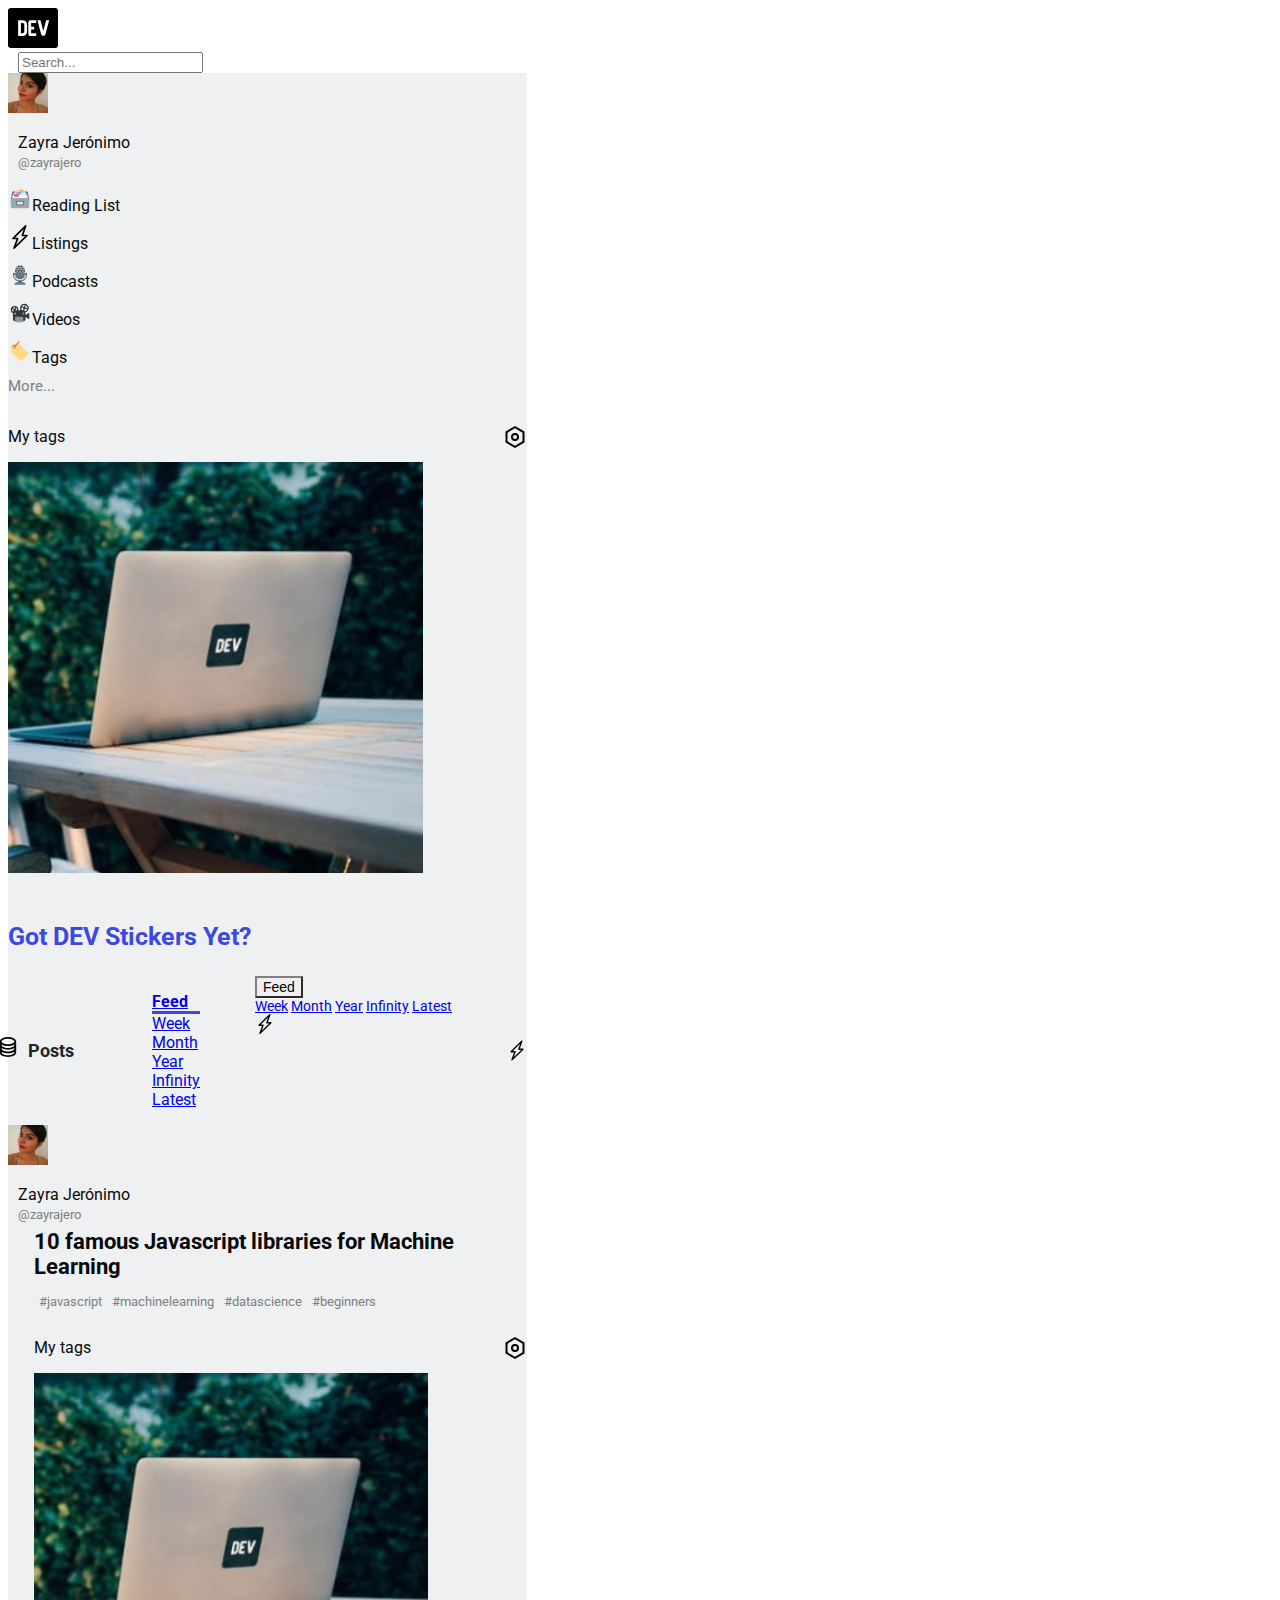
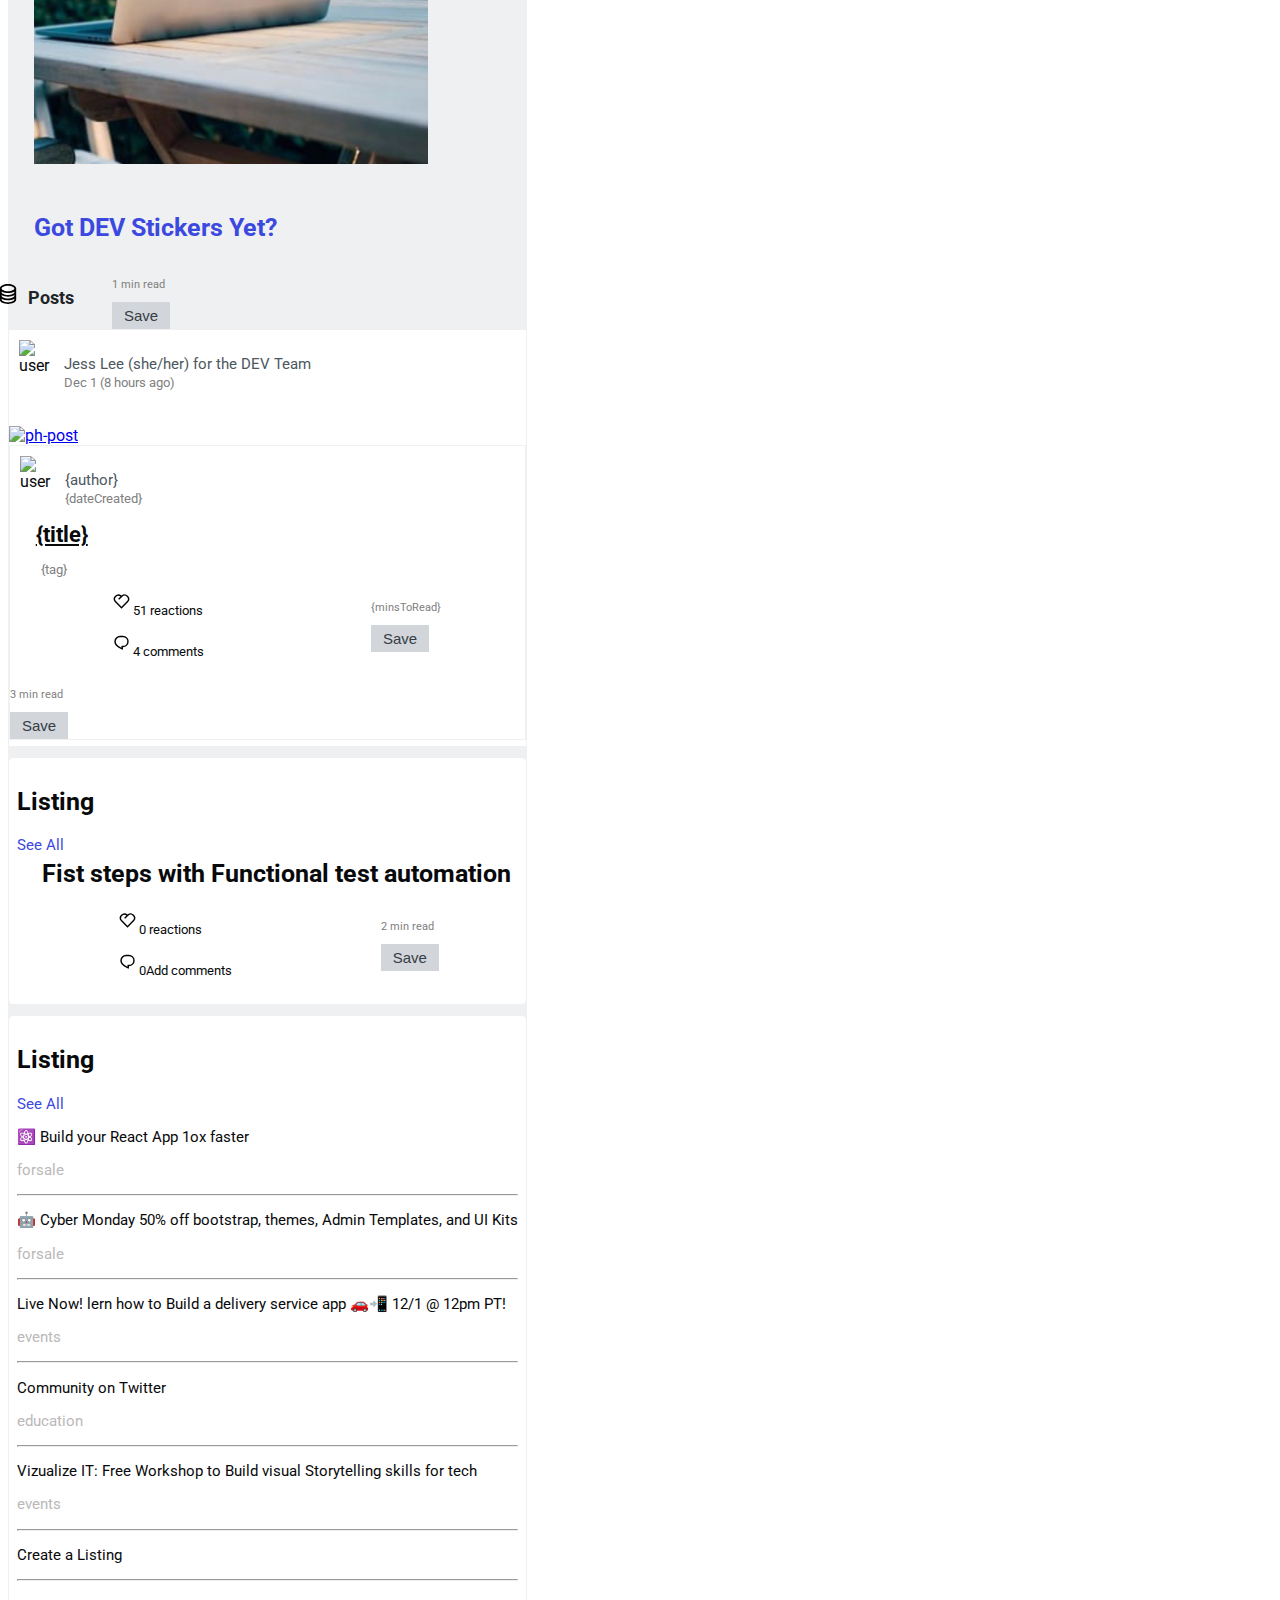
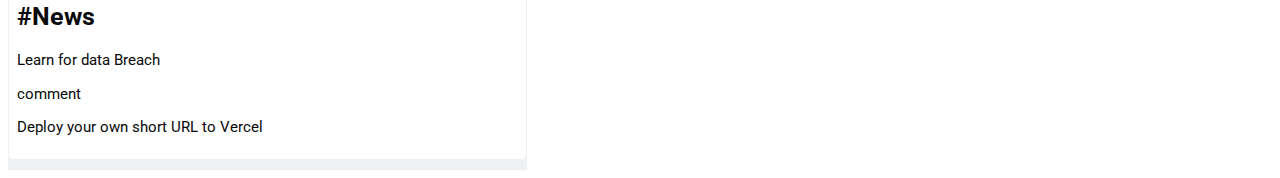
==== commit 86d412db: "Add files newpost" ====
--- a/index.html
+++ b/index.html
@@ -3,12 +3,8 @@
   <head>
     <meta charset="UTF-8" />
     <meta name="viewport" content="width=device-width, initial-scale=1.0" />
-    <link
-      rel="stylesheet"
-      href="https://cdn.jsdelivr.net/npm/bootstrap@4.5.3/dist/css/bootstrap.min.css"
-      integrity="sha384-TX8t27EcRE3e/ihU7zmQxVncDAy5uIKz4rEkgIXeMed4M0jlfIDPvg6uqKI2xXr2"
-      crossorigin="anonymous"
-    />
+    <link href="https://cdn.jsdelivr.net/npm/bootstrap@5.0.0-beta1/dist/css/bootstrap.min.css" rel="stylesheet"
+        integrity="sha384-giJF6kkoqNQ00vy+HMDP7azOuL0xtbfIcaT9wjKHr8RbDVddVHyTfAAsrekwKmP1" crossorigin="anonymous">
     <link rel="stylesheet" href="css/style.css" />
     <link rel="icon" type="image" href="assets/icon-logo.svg" />
     <link rel="preconnect" href="https://fonts.gstatic.com" />
@@ -17,7 +13,23 @@
       rel="stylesheet"
     />
     <title>DesafíoMaquetado👩‍💻👨‍💻</title>
-  </head>
+</head>
+
+<body>
+    <header class="container-navbar fixed-top bg-white">
+        <nav class="navbar-expand-lg  py-0">
+            <div class="container  d-flex navbar">
+                <div class="nav-left d-flex align-items-center">
+                    <div class="logo-img">
+                        <img src="/assets/icon-logo.svg" alt="logo">
+                    </div>
+
+                    <div class="nav-search">
+                        <form class="form-inline my-1" width="100">
+                            <input class="form-control my-0 mr-sm-2" type="search" placeholder="Search..."
+                                aria-label="Search">
+                        </form>
+                    </div>
 
   <body>
     <div class="container-fluid bg">
@@ -122,18 +134,19 @@
                         alt="icon">
                 </div>
 
-                <div class="container-post">
-                    <div>
-                        <img src="/assets/images/ph-article.jpg" class="ph-post img-fluid" alt="ph-post">
-                    </div>
-
-                    <div class="post-section">
-                        <div class="post-name-user">
-                            <img src="/assets/images/user-1.jpeg" width="35" height="35"
-                                class="rounded-circle border border-secondary user-icon" alt="user">
-                            <div class="name-user">
-                                <p class="user-name">amananandrai <br>
-                                    <span class="text-gray">Dec 1 (10 hours ago)</span></p>
+    <div class="container-fluid mt-5 bg">
+        <div class="row">
+            <div class="container mt-2">
+                <div class="row">
+
+                    <!-- ASIDE1 -->
+                    <div class="d-none d-md-block col-md-3 col-lg-3 mt-3 px-5">
+                        <div class=" aside1 d-flex user-profile">
+                            <img src="/assets/images/foto-zay.jpeg" width="40" height="40" alt="user"
+                                class="rounded-circle border border-dark" />
+                            <div class="name-perfil">
+                                <p>Zayra Jerónimo <br>
+                                    <span class="span-name">@zayrajero</span></p>
                             </div>
                         </div>
 
@@ -145,19 +158,25 @@
                                 <li>#datascience</li>
                                 <li>#beginners</li>
                             </ul>
-
-                            <div class="section-comment">
-                                <div class="d-flex wrapper-icon">
-                                    <div class="reaction-post">
-                                        <img src="/assets/icon-like.svg" width="23" alt="icon">
-                                        <p>51 </p>
-                                        <p class="d-none d-md-block text-space">reactions</p>
-                                    </div>
-                                    <div class=" comment-post">
-                                        <img src="/assets/icon-comment.svg" width="23" alt="icon">
-                                        <p>4 </p>
-                                        <p class="d-none d-md-block text-space">comments</p>
-                                    </div>
+                            <div class="tag-aside">
+                                <p class="m-0">My tags</p>
+                                <img src="/assets/icon-myTag.svg" alt="icon" />
+                            </div>
+                            <div class="imagen-size mt-5 d-flex flex-column align-items-center">
+                                <img src="/assets/images/laptop.png" width="10px" class="rounded" alt="laptop" />
+                                <p>Got DEV Stickers Yet?</p>
+                            </div>
+                        </div>
+                    </div>
+
+                    <!-- POST -->
+                    <div class="col-12 col-md-9 col-lg-6 p-0 mt-2 px-2">
+                        <div class="post-head">
+                            <div class="nav-post">
+                                <div class="post-title">
+                                    <img src="/assets/icon-post.svg " class="d-col d-md-none d-lg-none" width="20"
+                                        alt="icon">
+                                    <h3>Posts</h3>
                                 </div>
                                 <div class="d-flex wrapper">
                                     <p class="text-read">1 min read</p>
@@ -177,61 +196,48 @@
                             </div>
                         </div>
 
-                        <div class="title-article">
-                            <h2>The 7 most popular DEV post from de Past Week </h2>
-                            <p class="gray-text">#icymi</p>
-
-                            <div class="section-comment">
-                                <div class="d-flex wrapper-icon">
-                                    <div class="reaction-post">
-                                        <img src="/assets/icon-like.svg" width="23" alt="icon">
-                                        <p>18 </p>
-                                        <p class="d-none d-md-block text-space">reactions</p>
+                        <div class="container-post post">
+                            <div class="d-none">
+                                <a href="main.html">
+                                    <img src={urlPhoto} class="ph-post img-fluid" alt="ph-post">
+                                </a>
+                            </div>
+
+                            <div class="post-section d-none">
+                                <div class="post-name-user">
+                                    <img src={urlAuthor} width="35" height="35"
+                                        class="rounded-circle border border-secondary user-icon" alt="user">
+                                    <div class="name-user">
+                                        <p class="user-name">{author} <br>
+                                            <span class="text-gray">{dateCreated}</span></p>
                                     </div>
-                                    <div class="comment-post">
-                                        <img src="/assets/icon-comment.svg" width="23" alt="icon">
-                                        <p>2 </p>
-                                        <p class="d-none d-md-block text-space">comments</p>
-                                    </div>
-                                </div>
-                                <div class="d-flex wrapper">
-                                    <p class="text-read">2 min read</p>
-                                    <button class="btn-post rounded">Save</button>
-                                </div>
-                            </div>
-                        </div>
-                    </div>
-
-
-                    <div class="post-section">
-                        <div class="post-name-user">
-                            <img src="/assets/images/user-3.jpeg" width="35" height="35"
-                                class="rounded-circle border border-secondary user-icon" alt="user">
-                            <div class="name-user">
-                                <p class="user-name">Oladejo Abdullahi <br>
-                                    <span class="text-gray">Dec 1 (5 hours ago)</span></p>
-                            </div>
-                        </div>
-
-                        <div class="title-article">
-                            <h2> How to Design chrome logo with HTML and CSS only</h2>
-                            <ul>
-                                <li>#html</li>
-                                <li>#css</li>
-                                <li>#webdev</li>
-                            </ul>
-
-                            <div class="section-comment">
-                                <div class="d-flex wrapper-icon">
-                                    <div class="reaction-post">
-                                        <img src="/assets/icon-like.svg" width="23" alt="icon">
-                                        <p>5 </p>
-                                        <p class="d-none d-md-block text-space">reactions</p>
-                                    </div>
-                                    <div class="comment-post">
-                                        <img src="/assets/icon-comment.svg" width="23" alt="icon">
-                                        <p class="d-md-none">0 </p>
-                                        <p class="d-none d-md-block">Add comments</p>
+                                </div>
+
+                                <div class="title-article">
+                                    <a href="main.html" class="text-decoration-none text-body">
+                                        <h1>{title}</h1>
+                                    </a>
+                                    <ul>
+                                        <li>{tag}</li>
+                                    </ul>
+
+                                    <div class="section-comment">
+                                        <div class="d-flex wrapper-icon">
+                                            <div class="reaction-post">
+                                                <img src="/assets/icon-like.svg" width="23" alt="icon">
+                                                <p>51 </p>
+                                                <p class="d-none d-md-block text-space">reactions</p>
+                                            </div>
+                                            <div class=" comment-post">
+                                                <img src="/assets/icon-comment.svg" width="23" alt="icon">
+                                                <p>4 </p>
+                                                <p class="d-none d-md-block text-space">comments</p>
+                                            </div>
+                                        </div>
+                                        <div class="d-flex wrapper">
+                                            <p class="text-read">{minsToRead}</p>
+                                            <button class="btn-post rounded">Save</button>
+                                        </div>
                                     </div>
                                 </div>
                                 <div class="d-flex wrapper">
@@ -242,93 +248,14 @@
                         </div>
                     </div>
 
-                    <div class="post-section">
-                        <div class="post-name-user">
-                            <img src="/assets/images/user-4.jpeg" width="35" height="35"
-                                class="rounded-circle border border-secondary user-icon" alt="user">
-                            <div class="name-user">
-                                <p class="user-name">Oorjit Chowdhary<br>
-                                    <span class="text-gray">Dec 2 (17 mins ago)</span></p>
-                            </div>
-                        </div>
-
-                        <div class="title-article">
-                            <h2>Direct for Messages for VScode</h2>
-                            <ul>
-                                <li>#typescript</li>
-                                <li> #vscode</li>
-                                <li>#svelte</li>
-                            </ul>
-
-                            <div class="section-comment">
-                                <div class="d-flex wrapper-icon">
-                                    <div class="reaction-post">
-                                        <img src="/assets/icon-like.svg" width="23" alt="icon">
-                                        <p>2 </p>
-                                        <p class="d-none d-md-block text-space">reactions</p>
-                                    </div>
-                                    <div class="comment-post">
-                                        <img src="/assets/icon-comment.svg" width="23" alt="icon">
-                                        <p class="d-md-none">0 </p>
-                                        <p class="d-none d-md-block">Add comments</p>
-                                    </div>
-                                </div>
-                                <div class="d-flex wrapper">
-                                    <p class="text-read">1 min read</p>
-                                    <button class="btn-post rounded">Save</button>
-                                </div>
-                            </div>
-                        </div>
-                    </div>
-
-                    <div class="post-section">
-                        <div class="post-name-user">
-                            <img src="/assets/images/user-5.jpeg" width="35" height="35"
-                                class="rounded-circle border border-secondary user-icon" alt="user">
-                            <div class="name-user">
-                                <p class="user-name">Samuel-Casey<br>
-                                    <span class="text-gray">Dec 2 (2 hours ago)</span></p>
-                            </div>
-                        </div>
-
-                        <div class="title-article">
-                            <h2>Pros and Cons of Building your typescript Express API with FireBase</h2>
-                            <ul>
-                                <li>#typescript</li>
-                                <li>#node</li>
-                                <li>#googlecloud</li>
-                                <li>#fistpost</li>
-                            </ul>
-
-                            <div class="section-comment">
-                                <div class="d-flex wrapper-icon">
-                                    <div class="reaction-post">
-                                        <img src="/assets/icon-like.svg" width="23" alt="icon">
-                                        <p>2 </p>
-                                        <p class="d-none d-md-block text-space">reactions</p>
-                                    </div>
-                                    <div class="comment-post">
-                                        <img src="/assets/icon-comment.svg" width="23" alt="icon">
-                                        <p class="d-md-none">0 </p>
-                                        <p class="d-none d-md-block">Add comments</p>
-                                    </div>
-                                </div>
-                                <div class="d-flex wrapper">
-                                    <p class="text-read">6 min read</p>
-                                    <button class="btn-post rounded">Save</button>
-                                </div>
-                            </div>
-                        </div>
-                    </div>
-
-                    <div class="post-section">
-                        <div class="post-name-user">
-                            <img src="/assets/images/user-6.jpeg" width="35" height="35"
-                                class="rounded-circle border border-secondary user-icon" alt="user">
-                            <p class="user-name">Przemyslaw Paczosky <br>
-                                <span class="text-gray">Dec 1 (4 hours ago)</span></p>
-                        </div>
-                        <div>
+
+                    <!-- ASIDE2 -->
+                    <div class=" aside2 d-none d-lg-block col-lg-3 px-5 ">
+                        <div class="aside-bg">
+                            <div>
+                                <div class="d-flex justify-content-between">
+                                    <h2>Listing</h2>
+                                    <p class="m-2 text-aside2">See All</p>
 
                             <div class="title-article">
                                 <h2>Fist steps with Functional test automation</h2>
@@ -354,7 +281,6 @@
                                 </div>
                             </div>
                         </div>
-                        </section>
                     </div>
                 </div>
             </div>
@@ -413,26 +339,19 @@
               </section>
             </div>
         </div>
-          </div>
-        </div>
-      </div>
     </div>
 
+
+
     <script src="https://ajax.googleapis.com/ajax/libs/jquery/3.5.1/jquery.min.js"></script>
-    <script
-      src="https://code.jquery.com/jquery-3.5.1.min.js"
-      integrity="sha256-9/aliU8dGd2tb6OSsuzixeV4y/faTqgFtohetphbbj0="
-      crossorigin="anonymous"
-    ></script>
-    <script
-      src="https://cdn.jsdelivr.net/npm/popper.js@1.16.1/dist/umd/popper.min.js"
-      integrity="sha384-9/reFTGAW83EW2RDu2S0VKaIzap3H66lZH81PoYlFhbGU+6BZp6G7niu735Sk7lN"
-      crossorigin="anonymous"
-    ></script>
-    <script
-      src="https://cdn.jsdelivr.net/npm/bootstrap@4.5.3/dist/js/bootstrap.min.js"
-      integrity="sha384-w1Q4orYjBQndcko6MimVbzY0tgp4pWB4lZ7lr30WKz0vr/aWKhXdBNmNb5D92v7s"
-      crossorigin="anonymous"
-    ></script>
-  </body>
+    <script src="https://cdn.jsdelivr.net/npm/bootstrap@5.0.0-beta1/dist/js/bootstrap.bundle.min.js"
+        integrity="sha384-ygbV9kiqUc6oa4msXn9868pTtWMgiQaeYH7/t7LECLbyPA2x65Kgf80OJFdroafW"
+        crossorigin="anonymous"></script>
+    <script src="js/home.js"></script>
+</body>
+
+</html>
+
+</body>
+
 </html>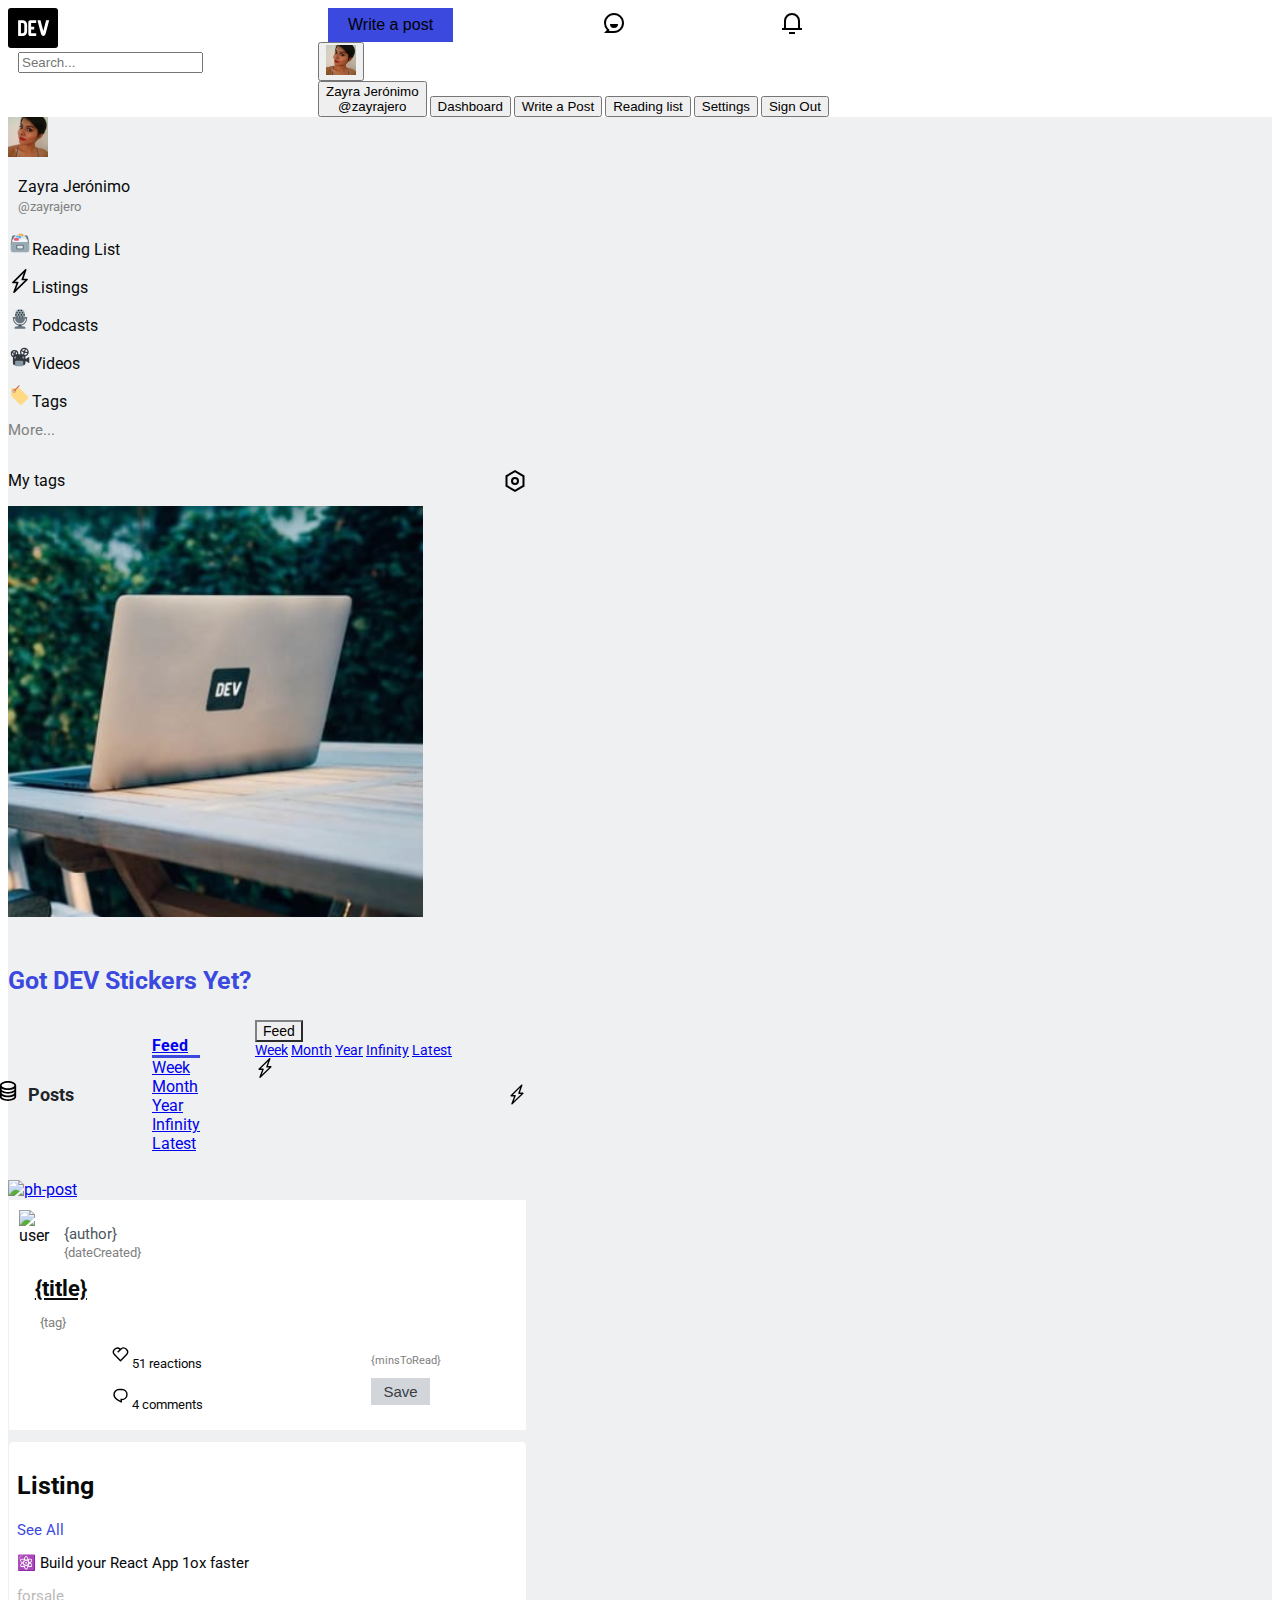
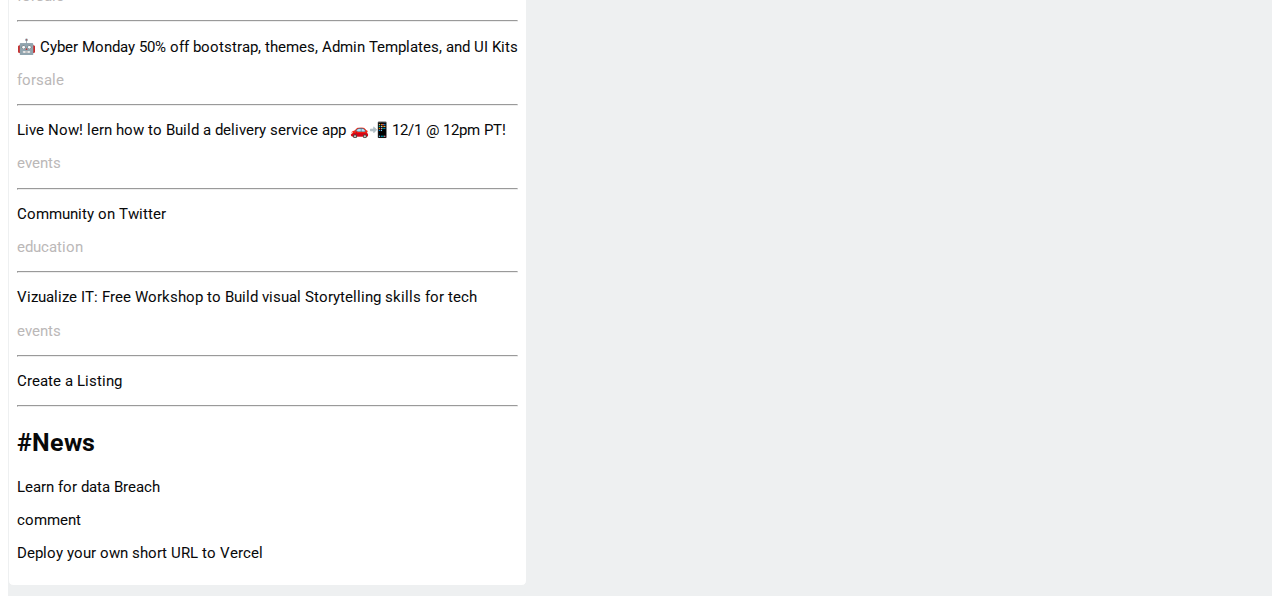
==== commit 7fb26911: "NewTag Fix Conflicts" ====
--- a/index.html
+++ b/index.html
@@ -1,6 +1,7 @@
 <!DOCTYPE html>
 <html lang="en">
-  <head>
+
+<head>
     <meta charset="UTF-8" />
     <meta name="viewport" content="width=device-width, initial-scale=1.0" />
     <link href="https://cdn.jsdelivr.net/npm/bootstrap@5.0.0-beta1/dist/css/bootstrap.min.css" rel="stylesheet"
@@ -8,10 +9,7 @@
     <link rel="stylesheet" href="css/style.css" />
     <link rel="icon" type="image" href="assets/icon-logo.svg" />
     <link rel="preconnect" href="https://fonts.gstatic.com" />
-    <link
-      href="https://fonts.googleapis.com/css2?family=Roboto:wght@300;400;500&display=swap"
-      rel="stylesheet"
-    />
+    <link href="https://fonts.googleapis.com/css2?family=Roboto:wght@300;400;500&display=swap" rel="stylesheet" />
     <title>DesafíoMaquetado👩‍💻👨‍💻</title>
 </head>
 
@@ -31,108 +29,44 @@
                         </form>
                     </div>
 
-  <body>
-    <div class="container-fluid bg">
-      <div class="row">
-        <div class="container">
-          <div class="row">
-            <!-- ASIDE1 -->
-            <div class="d-none d-md-block col-md-3 col-lg-3">
-              <div class=" aside1 d-flex user-profile">
-                <img
-                  src="/assets/images/foto-zay.jpeg"
-                  width="40" height="40"
-                  alt="user"
-                  class="rounded-circle border border-dark"
-                />
-                <div class="name-perfil">
-                  <p>Zayra Jerónimo <br>
-                   <span class="span-name">@zayrajero</span></p>
                 </div>
-              </div>
-              <div class=" aside1 aside-list">
-                <ul>
-                  <li>
-                    <img src="/assets/icon-reading.svg" alt="icon" />Reading
-                    List
-                  </li>
-                  <li>
-                    <img src="/assets/icon-listing.svg" alt="icon" />Listings
-                  </li>
-                  <li>
-                    <img src="/assets/icon-podcast.svg" alt="icon" />Podcasts
-                  </li>
-                  <li><img src="/assets/icon-video.svg" alt="icon" />Videos</li>
-                  <li><img src="/assets/icon-tag.svg" alt="icon" />Tags</li>
-                  <li class="More">More...</li>
-                </ul>
-                <div class="tag-aside">
-                  <p class="m-0">My tags</p>
-                  <img src="/assets/icon-myTag.svg" alt="icon" />
+                <div class="nav-right d-flex align-items-center">
+                    <div class="d-flex wrapper-icon">
+                        <div class="icon-nav">
+                            <button type="button" class="d-none d-md-flex btn btn-primary btn-lg nav-btn">Write a
+                                post</button>
+
+                            <div class="icon">
+                                <img src="/assets/icon-chat.svg" alt="icon">
+                            </div>
+                            <div class="icon">
+                                <img src="/assets/icon-notification.svg" alt="icon">
+                            </div>
+                        </div>
+
+                    </div>
+
+
+                    <div class="btn-group">
+                        <button type="button" class="btn user-btn" data-toggle="dropdown" data-display="static"
+                            aria-haspopup="true" aria-expanded="false">
+                            <img src="/assets/images/foto-zay.jpeg" width="30" alt="user-ph"
+                                class="rounded-circle border border-secondary">
+                        </button>
+                        <div class="dropdown-menu dropdown-menu-lg-right">
+                            <button class="dropdown-item border-bottom" type="button">Zayra Jerónimo <br>
+                                <span class="text-secondary">@zayrajero</span></button>
+                            <button class="dropdown-item" type="button">Dashboard</button>
+                            <button class="dropdown-item" type="button">Write a Post</button>
+                            <button class="dropdown-item" type="button">Reading list</button>
+                            <button class="dropdown-item" type="button">Settings</button>
+                            <button class="dropdown-item border-top" type="button">Sign Out</button>
+                        </div>
+                    </div>
                 </div>
-                <div
-                  class="imagen-size mt-5 d-flex flex-column align-items-center"
-                >
-                  <img
-                    src="/assets/images/laptop.png"
-                    class="rounded"
-                    alt="laptop"
-                  />
-                  <p>Got DEV Stickers Yet?</p>
-                </div>
-              </div>
             </div>
-               <!-- POST -->
-               <div class="col-12 col-md-9 col-lg-6 p-0">
-                <div class="post-head">
-                    <div class="nav-post">
-                        <div class="post-title">
-                            <img src="/assets/icon-post.svg " class="d-col d-md-none d-lg-none" width="20"
-                                alt="icon">
-                            <h3>Posts</h3>
-                        </div>
-                        <div class="d-none d-md-block d-lg-block wrapper-nav">
-                            <ul class="nav justify-content-end">
-                                <li class="nav-item line-nav">
-                                    <a class="nav-link active text-dark" href="#">Feed</a>
-                                </li>
-                                <li class="nav-item">
-                                    <a class="nav-link text-dark" href="#">Week</a>
-                                </li>
-                                <li class="nav-item">
-                                    <a class="nav-link text-dark" href="#">Month</a>
-                                </li>
-                                <li class="nav-item">
-                                    <a class="nav-link text-dark" href="#">Year</a>
-                                </li>
-                                <li class="nav-item">
-                                    <a class="nav-link text-dark" href="#">Infinity</a>
-                                </li>
-                                <li class="nav-item">
-                                    <a class="nav-link text-dark" href="#">Latest</a>
-                                </li>
-                            </ul>
-                        </div>
-                    </div>
-
-                    <div class="dropdown d-md-none d-lg-none">
-                        <button class="btn btn-secondary dropdown-toggle bg-light text-dark" type="button"
-                            id="dropdownMenuButton" data-toggle="dropdown" aria-haspopup="true"
-                            aria-expanded="false">
-                            Feed
-                        </button>
-                        <div class="dropdown-menu" aria-labelledby="dropdownMenuButton">
-                            <a class="dropdown-item" href="#">Week</a>
-                            <a class="dropdown-item" href="#">Month</a>
-                            <a class="dropdown-item" href="#">Year</a>
-                            <a class="dropdown-item" href="#">Infinity</a>
-                            <a class="dropdown-item" href="#">Latest</a>
-                        </div>
-                        <img src="/assets/icon-listing.svg" class="d-md-none" width="20" alt="icon">
-                    </div>
-                    <img src="/assets/icon-listing.svg" class="d-none d-md-block d-lg-none i-rayo" width="20"
-                        alt="icon">
-                </div>
+        </nav>
+    </header>
 
     <div class="container-fluid mt-5 bg">
         <div class="row">
@@ -149,14 +83,21 @@
                                     <span class="span-name">@zayrajero</span></p>
                             </div>
                         </div>
-
-                        <div class="title-article">
-                            <h1>10 famous Javascript libraries for Machine Learning</h1>
+                        <div class=" aside1 aside-list">
                             <ul>
-                                <li>#javascript</li>
-                                <li>#machinelearning</li>
-                                <li>#datascience</li>
-                                <li>#beginners</li>
+                                <li>
+                                    <img src="/assets/icon-reading.svg" alt="icon" />Reading
+                                    List
+                                </li>
+                                <li>
+                                    <img src="/assets/icon-listing.svg" alt="icon" />Listings
+                                </li>
+                                <li>
+                                    <img src="/assets/icon-podcast.svg" alt="icon" />Podcasts
+                                </li>
+                                <li><img src="/assets/icon-video.svg" alt="icon" />Videos</li>
+                                <li><img src="/assets/icon-tag.svg" alt="icon" />Tags</li>
+                                <li class="More">More...</li>
                             </ul>
                             <div class="tag-aside">
                                 <p class="m-0">My tags</p>
@@ -178,22 +119,47 @@
                                         alt="icon">
                                     <h3>Posts</h3>
                                 </div>
-                                <div class="d-flex wrapper">
-                                    <p class="text-read">1 min read</p>
-                                    <button class="btn-post rounded">Save</button>
-                                </div>
-                            </div>
-                        </div>
-                    </div>
-
-                    <div class="post-section">
-                        <div class="post-name-user">
-                            <img src="/assets/images/user-2.jpg" width="35" height="35"
-                                class="rounded-circle border border-secondary user-icon" alt="user">
-                            <div class="name-user">
-                                <p class="user-name">Jess Lee (she/her) for the DEV Team <br>
-                                    <span class="text-gray">Dec 1 (8 hours ago)</span></p>
-                            </div>
+                                <div class="d-none d-md-block d-lg-block wrapper-nav">
+                                    <ul class="nav justify-content-end">
+                                        <li class="nav-item line-nav">
+                                            <a class="nav-link active text-dark" href="#">Feed</a>
+                                        </li>
+                                        <li class="nav-item">
+                                            <a class="nav-link text-dark" href="#">Week</a>
+                                        </li>
+                                        <li class="nav-item">
+                                            <a class="nav-link text-dark" href="#">Month</a>
+                                        </li>
+                                        <li class="nav-item">
+                                            <a class="nav-link text-dark" href="#">Year</a>
+                                        </li>
+                                        <li class="nav-item">
+                                            <a class="nav-link text-dark" href="#">Infinity</a>
+                                        </li>
+                                        <li class="nav-item">
+                                            <a class="nav-link text-dark" href="#">Latest</a>
+                                        </li>
+                                    </ul>
+                                </div>
+                            </div>
+
+                            <div class="dropdown d-md-none d-lg-none">
+                                <button class="btn btn-secondary dropdown-toggle bg-light text-dark" type="button"
+                                    id="dropdownMenuButton" data-toggle="dropdown" aria-haspopup="true"
+                                    aria-expanded="false">
+                                    Feed
+                                </button>
+                                <div class="dropdown-menu" aria-labelledby="dropdownMenuButton">
+                                    <a class="dropdown-item" href="#">Week</a>
+                                    <a class="dropdown-item" href="#">Month</a>
+                                    <a class="dropdown-item" href="#">Year</a>
+                                    <a class="dropdown-item" href="#">Infinity</a>
+                                    <a class="dropdown-item" href="#">Latest</a>
+                                </div>
+                                <img src="/assets/icon-listing.svg" class="d-md-none" width="20" alt="icon">
+                            </div>
+                            <img src="/assets/icon-listing.svg" class="d-none d-md-block d-lg-none i-rayo" width="20"
+                                alt="icon">
                         </div>
 
                         <div class="container-post post">
@@ -240,10 +206,6 @@
                                         </div>
                                     </div>
                                 </div>
-                                <div class="d-flex wrapper">
-                                    <p class="text-read">3 min read</p>
-                                    <button class="btn-post rounded">Save</button>
-                                </div>
                             </div>
                         </div>
                     </div>
@@ -257,86 +219,59 @@
                                     <h2>Listing</h2>
                                     <p class="m-2 text-aside2">See All</p>
 
-                            <div class="title-article">
-                                <h2>Fist steps with Functional test automation</h2>
-
-                                <div class="section-comment">
-                                    <div class="d-flex wrapper-icon">
-
-                                        <div class="reaction-post">
-                                            <img src="/assets/icon-like.svg" width="23" alt="icon">
-                                            <p>0 </p>
-                                            <p class="d-none d-md-block text-space">reactions</p>
-                                        </div>
-                                        <div class="comment-post">
-                                            <img src="/assets/icon-comment.svg" width="23" alt="icon">
-                                            <p class="d-md-none">0 </p>
-                                            <p class="d-none d-md-block">Add comments</p>
-                                        </div>
-                                    </div>
-                                    <div class="d-flex wrapper">
-                                        <p class="text-read">2 min read</p>
-                                        <button class="btn-post rounded">Save</button>
-                                    </div>
-                                </div>
-                            </div>
+                                </div>
+                            </div>
+                            <div class="contenedor-articulos">
+                                <p class="">⚛️ Build your React App 1ox faster</p>
+                                <p style="color:rgb(187, 184, 184)">forsale</p>
+                                <hr>
+                            </div>
+                            <div class="contenedor-articulos">
+                                <p>
+                                    🤖 Cyber Monday 50% off bootstrap, themes, Admin Templates,
+                                    and UI Kits
+                                </p>
+                                <p style="color:rgb(187, 184, 184)">forsale</p>
+                                <hr>
+                            </div>
+                            <div class="contenedor-articulos">
+                                <p>
+                                    Live Now! lern how to Build a delivery service app 🚗📲 12/1 @
+                                    12pm PT!
+                                </p>
+                                <p style="color:rgb(187, 184, 184)">events</p>
+                                <hr>
+                            </div>
+                            <div class="contenedor-articulos">
+                                <p>Community on Twitter</p>
+                                <p style="color:rgb(187, 184, 184)">education</p>
+                                <hr>
+                            </div>
+                            <div class="contenedor-articulos">
+                                <p>
+                                    Vizualize IT: Free Workshop to Build visual Storytelling
+                                    skills for tech
+                                </p>
+                                <p style="color:rgb(187, 184, 184)">events</p>
+                                <hr>
+                            </div>
+                            <div class="contenedor-articulos">
+                                <p class="text-center">Create a Listing</p>
+                                <hr>
+                            </div>
+                            <section>
+                                <h2 class="contenedor-articulos">#News</h2>
+                                <div>
+                                    <p class="contenedor-articulos">Learn for data Breach</p>
+                                    <p>comment</p>
+                                </div>
+                                <div>
+                                    <p class="contenedor-articulos">Deploy your own short URL to Vercel</p>
+                                </div>
+                            </section>
                         </div>
                     </div>
                 </div>
-            </div>
-                
-            <!-- ASIDE2 -->
-            <div class= " aside2 d-none d-lg-block col-lg-3 ">
-                <div class="aside-bg"> 
-              <div>
-                <div class="d-flex justify-content-between">
-                  <h2>Listing</h2>
-                  <p class="m-2 text-aside2">See All</p>
-                  
-                </div>
-              </div>
-              <div class="contenedor-articulos">
-                <p class="">⚛️ Build your React App 1ox faster</p>
-                <p style="color:rgb(187, 184, 184)">forsale</p><hr>
-              </div>
-              <div class="contenedor-articulos">
-                <p>
-                  🤖 Cyber Monday 50% off bootstrap, themes, Admin Templates,
-                  and UI Kits
-                </p>
-                <p style="color:rgb(187, 184, 184)">forsale</p><hr>
-              </div>
-              <div class="contenedor-articulos" >
-                <p>
-                  Live Now! lern how to Build a delivery service app 🚗📲 12/1 @
-                  12pm PT!
-                </p>
-                <p style="color:rgb(187, 184, 184)">events</p><hr>
-              </div>
-              <div class="contenedor-articulos">
-                <p>Community on Twitter</p>
-                <p style="color:rgb(187, 184, 184)">education</p><hr>
-              </div>
-              <div class="contenedor-articulos">
-                <p>
-                  Vizualize IT: Free Workshop to Build visual Storytelling
-                  skills for tech
-                </p>
-                <p style="color:rgb(187, 184, 184)">events</p><hr>
-              </div>
-              <div class="contenedor-articulos">
-                <p class="text-center">Create a Listing</p><hr>
-              </div>
-              <section>
-                <h2 class="contenedor-articulos">#News</h2>
-                <div>
-                  <p class="contenedor-articulos">Learn for data Breach</p>
-                  <p>comment</p>
-                </div>
-                <div>
-                  <p class="contenedor-articulos">Deploy your own short URL to Vercel</p>
-                </div>
-              </section>
             </div>
         </div>
     </div>
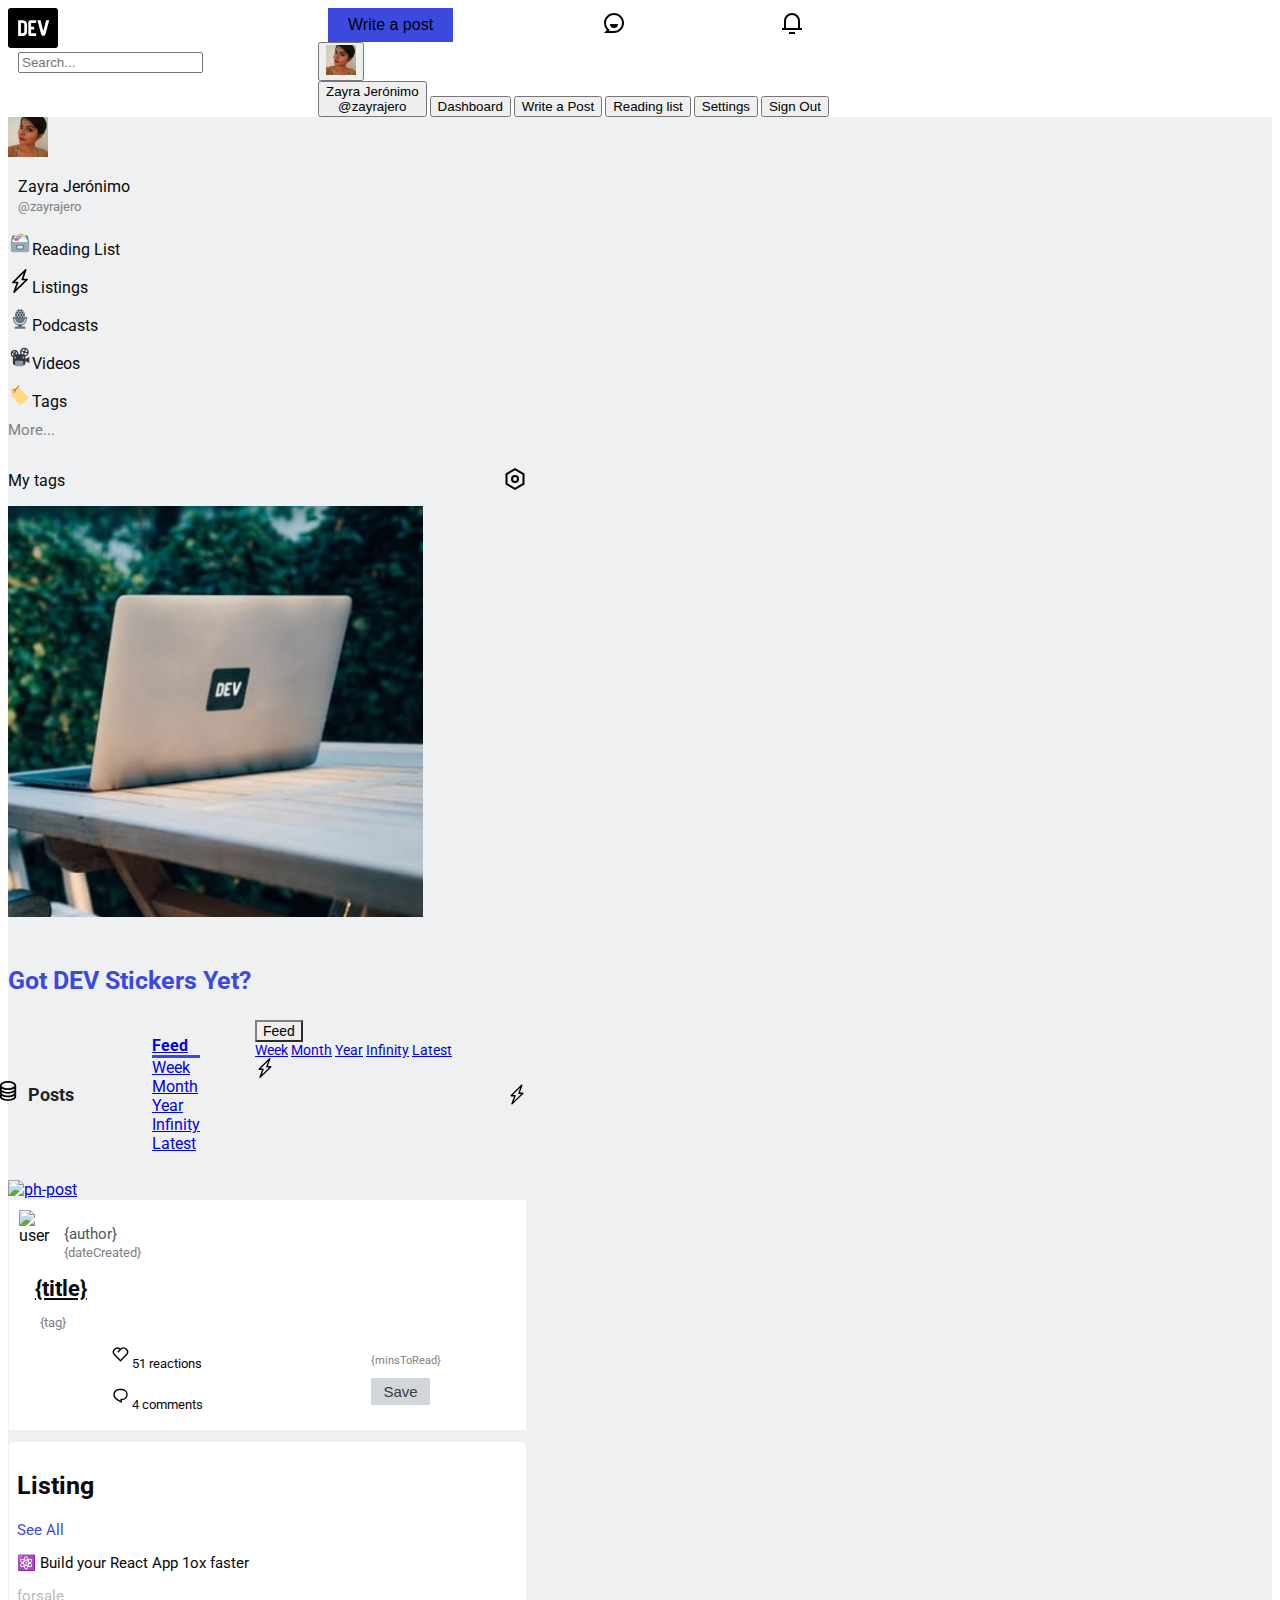
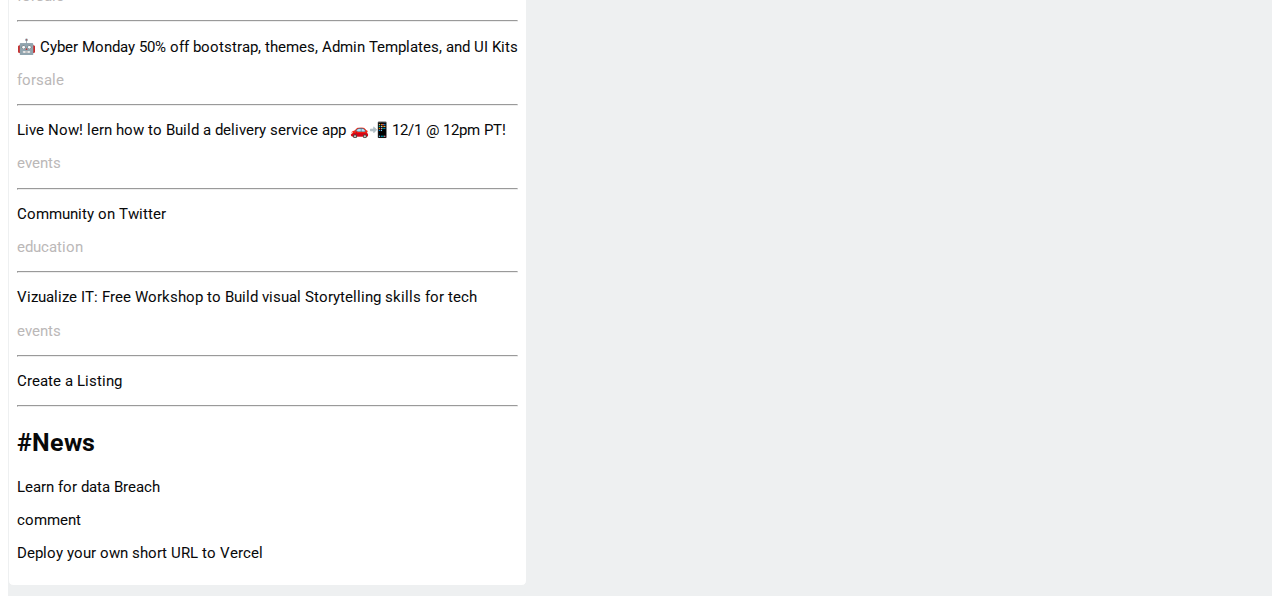
==== commit 3d5b4df3: "Add Get Tag" ====
--- a/index.html
+++ b/index.html
@@ -101,8 +101,13 @@
                             </ul>
                             <div class="tag-aside">
                                 <p class="m-0">My tags</p>
-                                <img src="/assets/icon-myTag.svg" alt="icon" />
-                            </div>
+                                <a href="newtag.html">
+                                    <img src="/assets/icon-myTag.svg" alt="icon">
+                                </a>
+                            </div>
+                            <!-- Tags -->
+                            <div class="alert alert-success tag"></div>
+
                             <div class="imagen-size mt-5 d-flex flex-column align-items-center">
                                 <img src="/assets/images/laptop.png" width="10px" class="rounded" alt="laptop" />
                                 <p>Got DEV Stickers Yet?</p>
@@ -283,6 +288,7 @@
         integrity="sha384-ygbV9kiqUc6oa4msXn9868pTtWMgiQaeYH7/t7LECLbyPA2x65Kgf80OJFdroafW"
         crossorigin="anonymous"></script>
     <script src="js/home.js"></script>
+    <script src="js/getTag.js"></script>
 </body>
 
 </html>
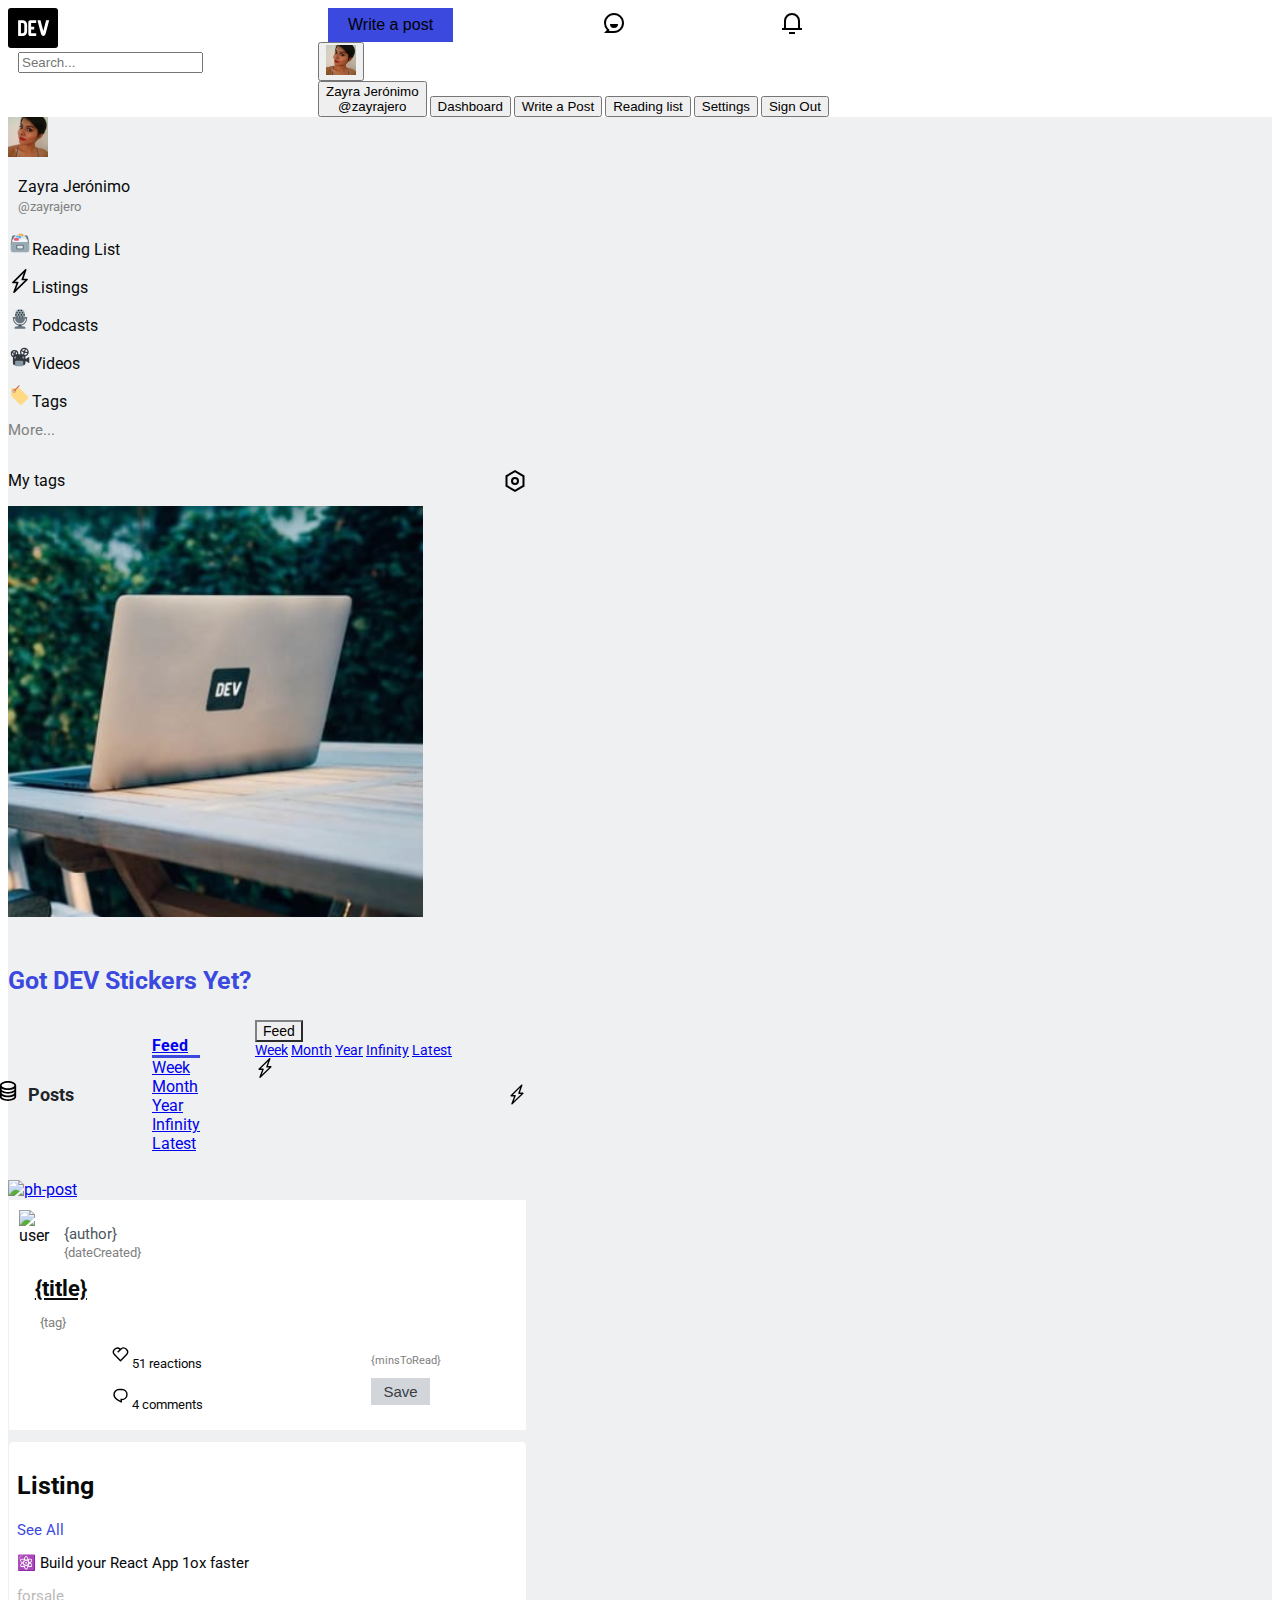
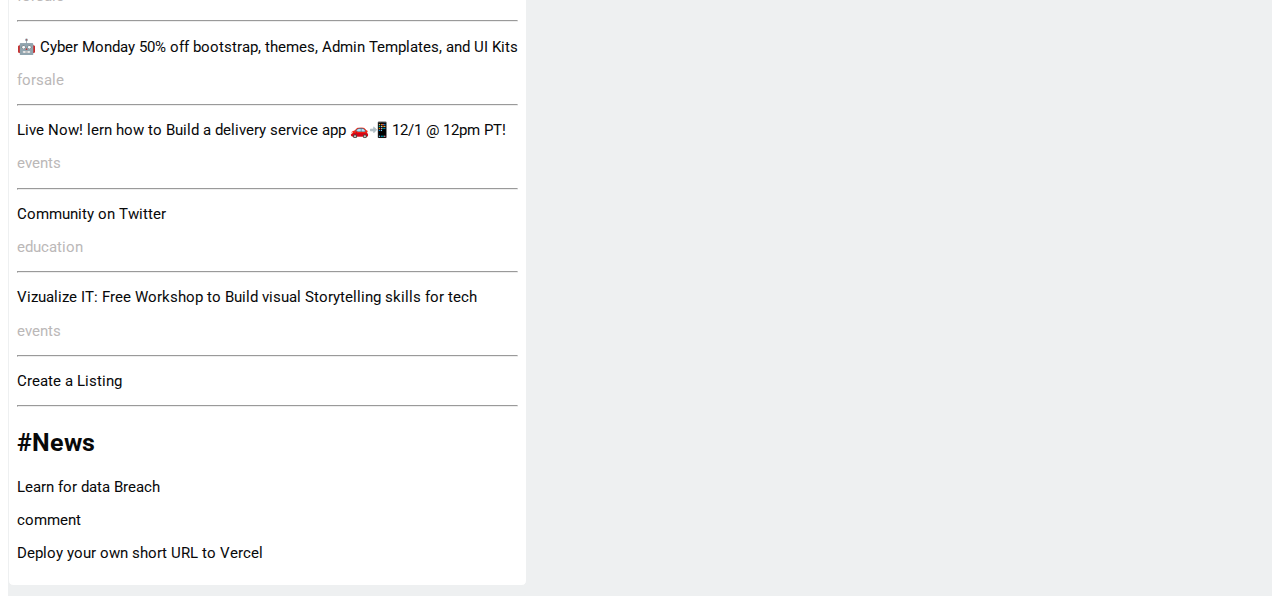
==== commit e0d78adf: "ADDED style new post" ====
--- a/index.html
+++ b/index.html
@@ -33,9 +33,10 @@
                 <div class="nav-right d-flex align-items-center">
                     <div class="d-flex wrapper-icon">
                         <div class="icon-nav">
-                            <button type="button" class="d-none d-md-flex btn btn-primary btn-lg nav-btn">Write a
-                                post</button>
-
+                            <a href="newpost.html">
+                                <button type="button" class="d-none d-md-flex btn btn-primary btn-lg nav-btn">Write a
+                                    post</button>
+                            </a>
                             <div class="icon">
                                 <img src="/assets/icon-chat.svg" alt="icon">
                             </div>
@@ -101,13 +102,8 @@
                             </ul>
                             <div class="tag-aside">
                                 <p class="m-0">My tags</p>
-                                <a href="newtag.html">
-                                    <img src="/assets/icon-myTag.svg" alt="icon">
-                                </a>
-                            </div>
-                            <!-- Tags -->
-                            <div class="alert alert-success tag"></div>
-
+                                <img src="/assets/icon-myTag.svg" alt="icon" />
+                            </div>
                             <div class="imagen-size mt-5 d-flex flex-column align-items-center">
                                 <img src="/assets/images/laptop.png" width="10px" class="rounded" alt="laptop" />
                                 <p>Got DEV Stickers Yet?</p>
@@ -288,7 +284,6 @@
         integrity="sha384-ygbV9kiqUc6oa4msXn9868pTtWMgiQaeYH7/t7LECLbyPA2x65Kgf80OJFdroafW"
         crossorigin="anonymous"></script>
     <script src="js/home.js"></script>
-    <script src="js/getTag.js"></script>
 </body>
 
 </html>
--- a/css/style.css
+++ b/css/style.css
@@ -456,6 +456,8 @@
   background: white;
 }
 
+
+
 /* .font-size{
     
     font-size: 95%;
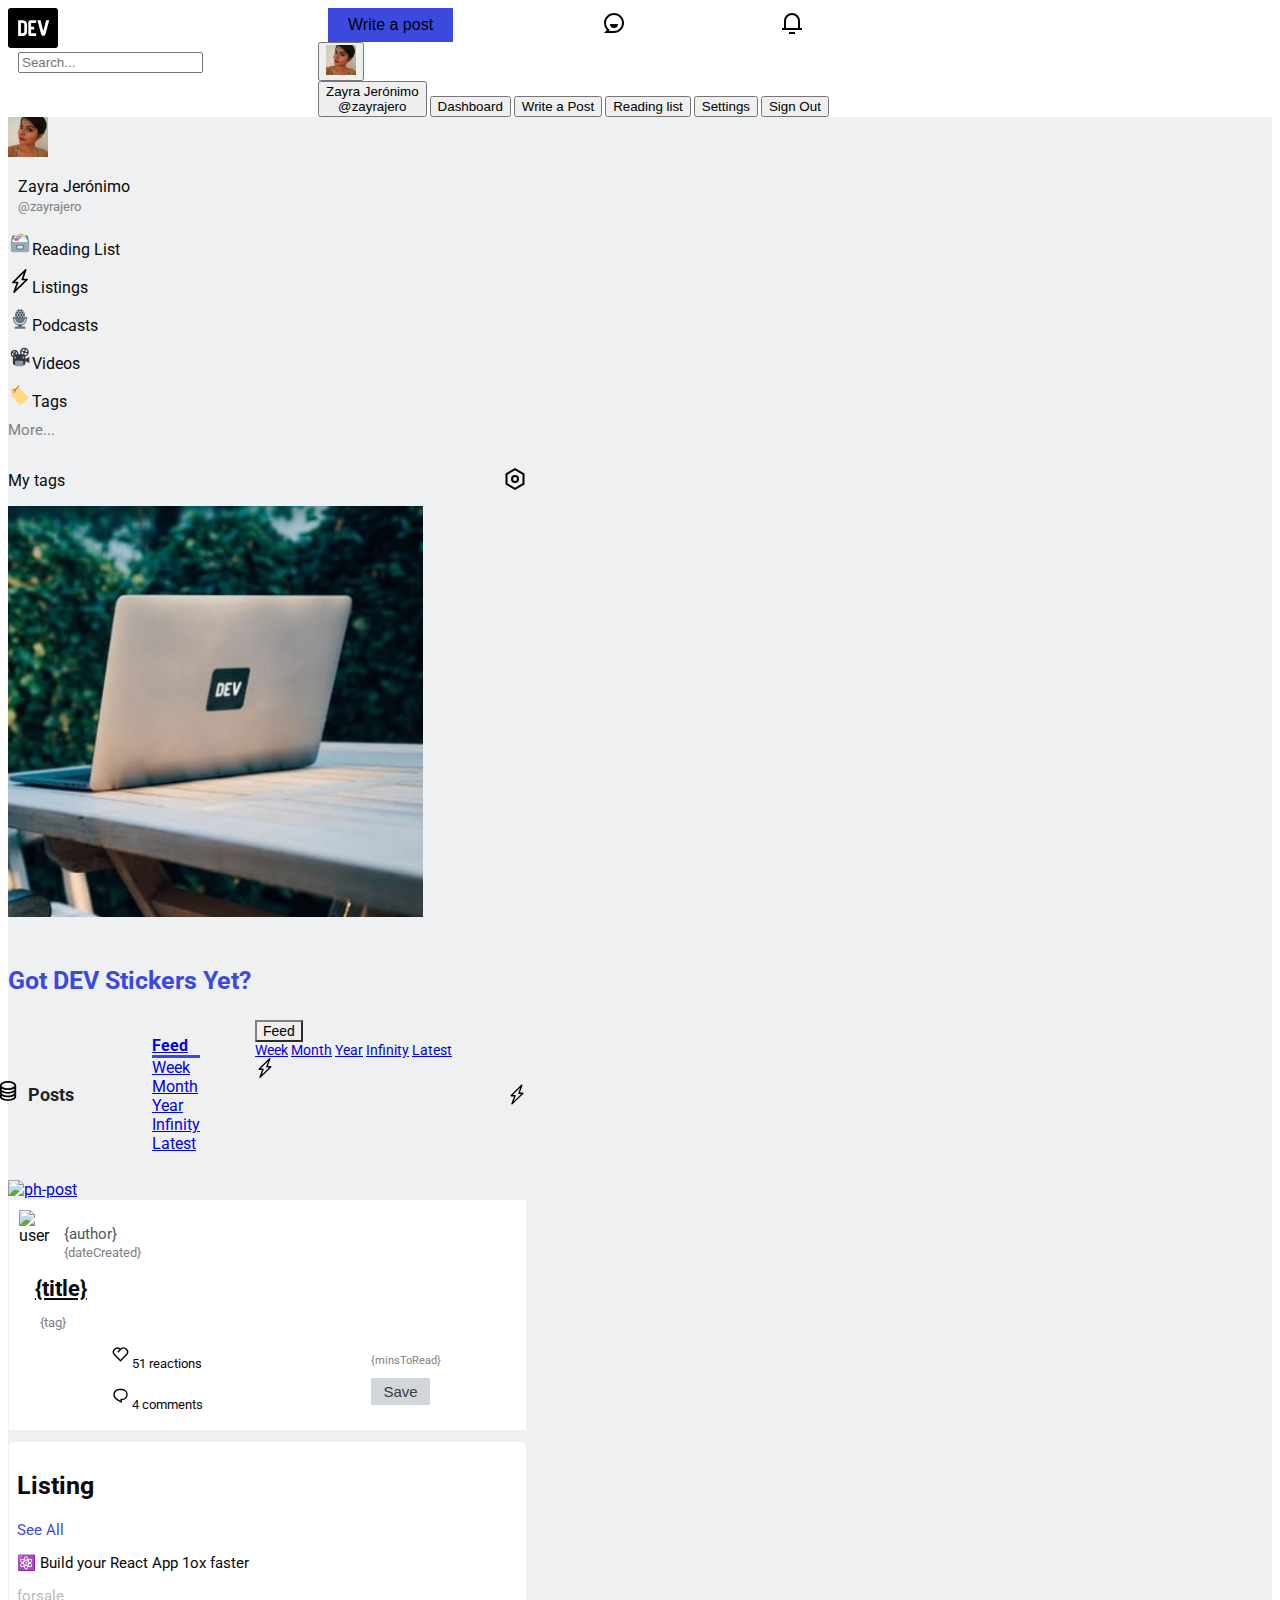
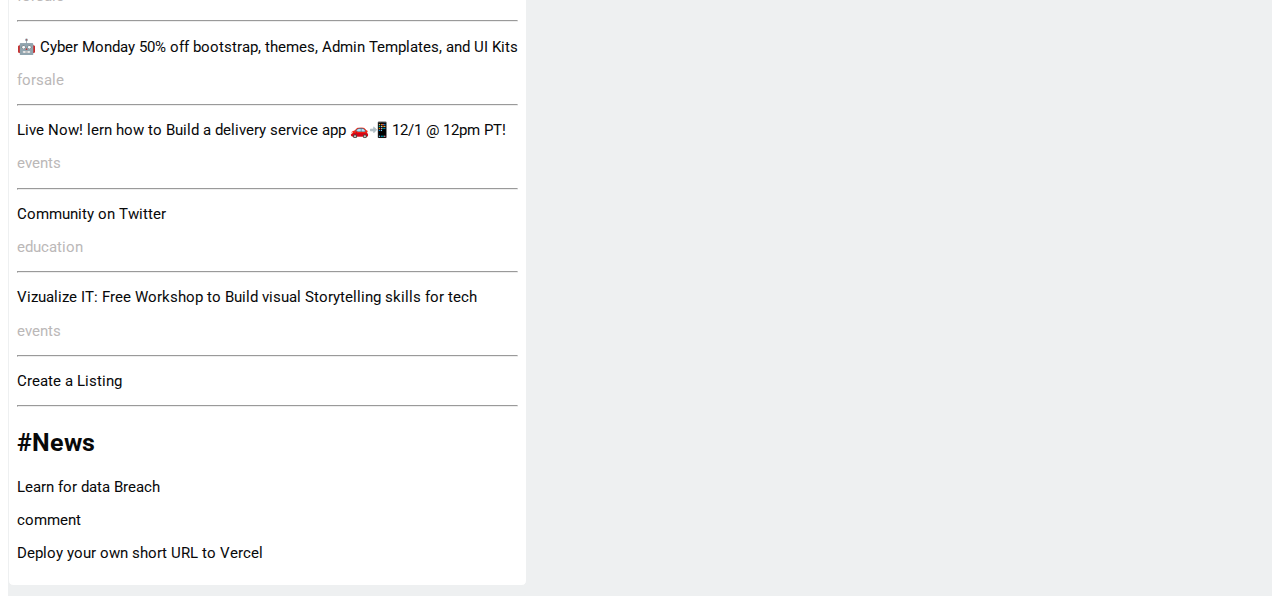
==== commit 97ef2a43: "ADDED style tags" ====
--- a/index.html
+++ b/index.html
@@ -102,8 +102,13 @@
                             </ul>
                             <div class="tag-aside">
                                 <p class="m-0">My tags</p>
-                                <img src="/assets/icon-myTag.svg" alt="icon" />
-                            </div>
+                                <a href="newtag.html">
+                                    <img src="/assets/icon-myTag.svg" alt="icon">
+                                </a>
+                            </div>
+                            <!-- Tags -->
+                            <div class="mt-3 tag"></div>
+
                             <div class="imagen-size mt-5 d-flex flex-column align-items-center">
                                 <img src="/assets/images/laptop.png" width="10px" class="rounded" alt="laptop" />
                                 <p>Got DEV Stickers Yet?</p>
@@ -284,6 +289,7 @@
         integrity="sha384-ygbV9kiqUc6oa4msXn9868pTtWMgiQaeYH7/t7LECLbyPA2x65Kgf80OJFdroafW"
         crossorigin="anonymous"></script>
     <script src="js/home.js"></script>
+    <script src="js/getTag.js"></script>
 </body>
 
 </html>
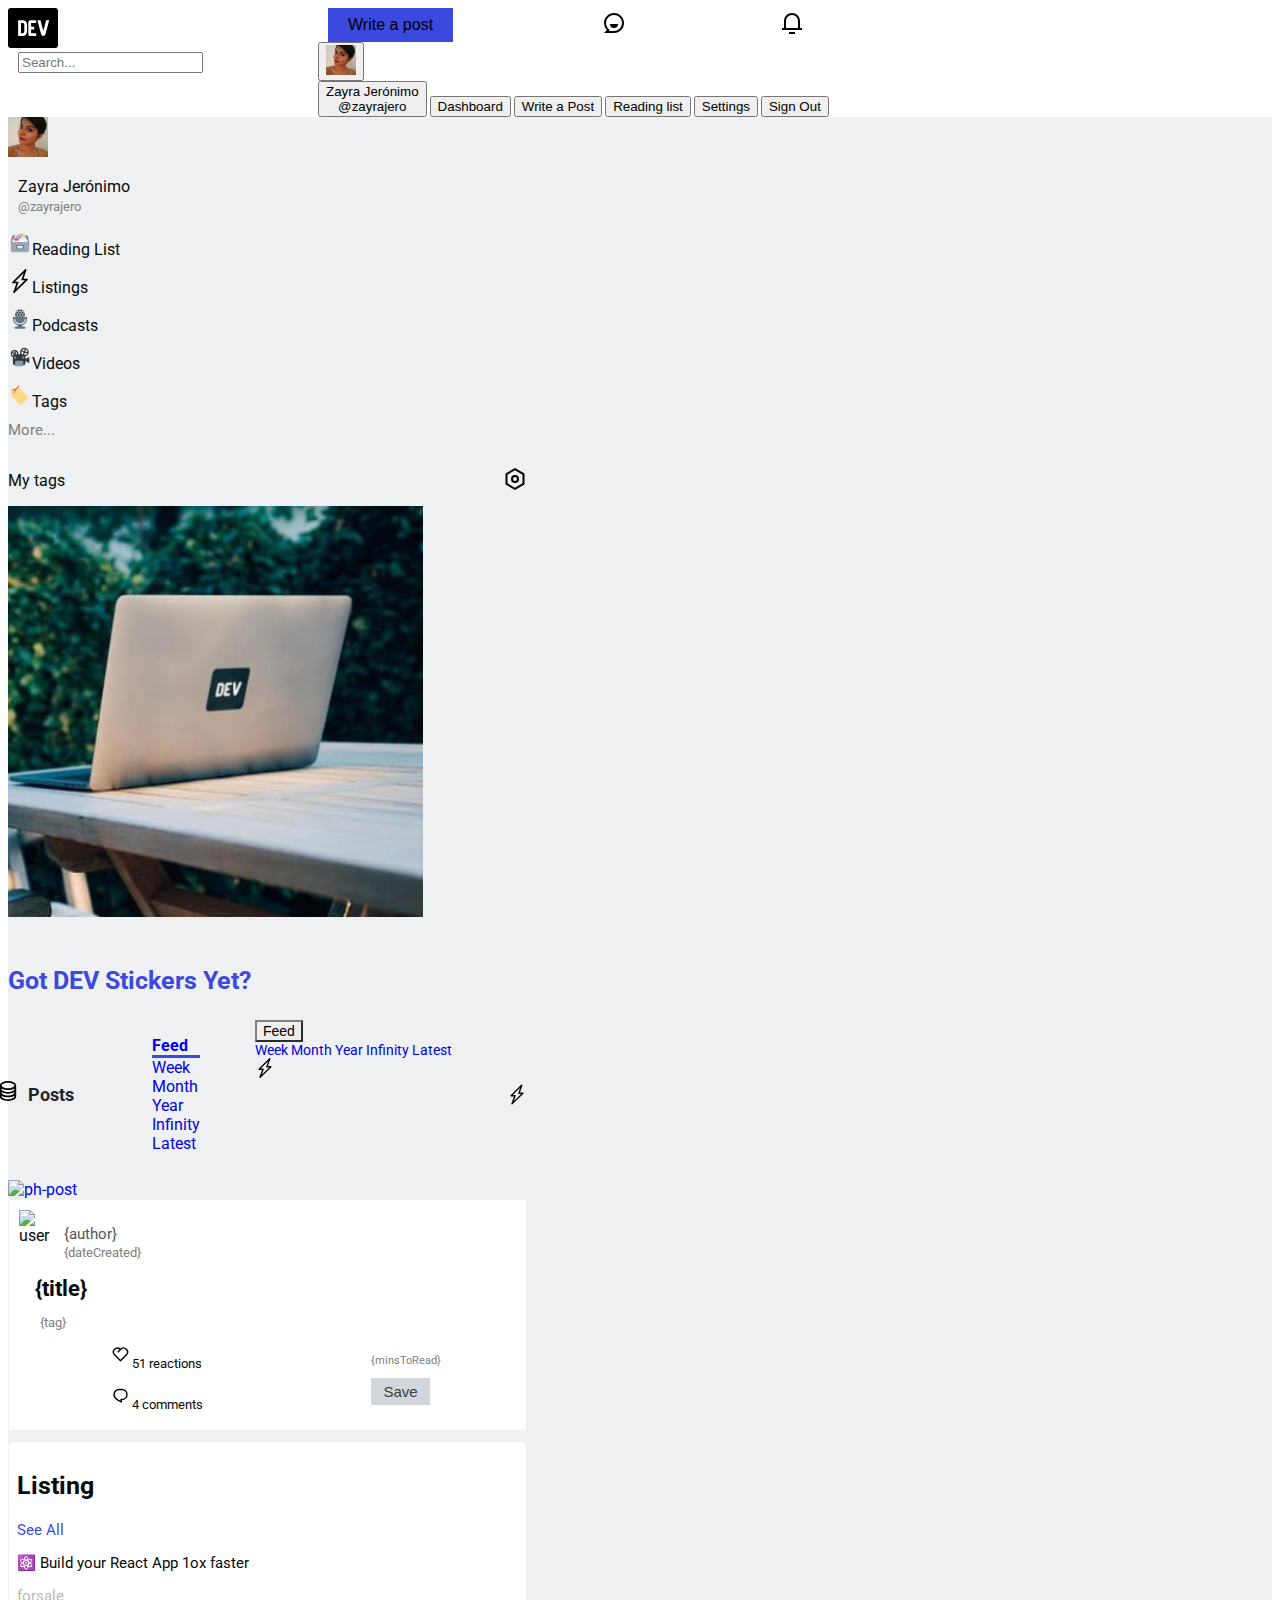
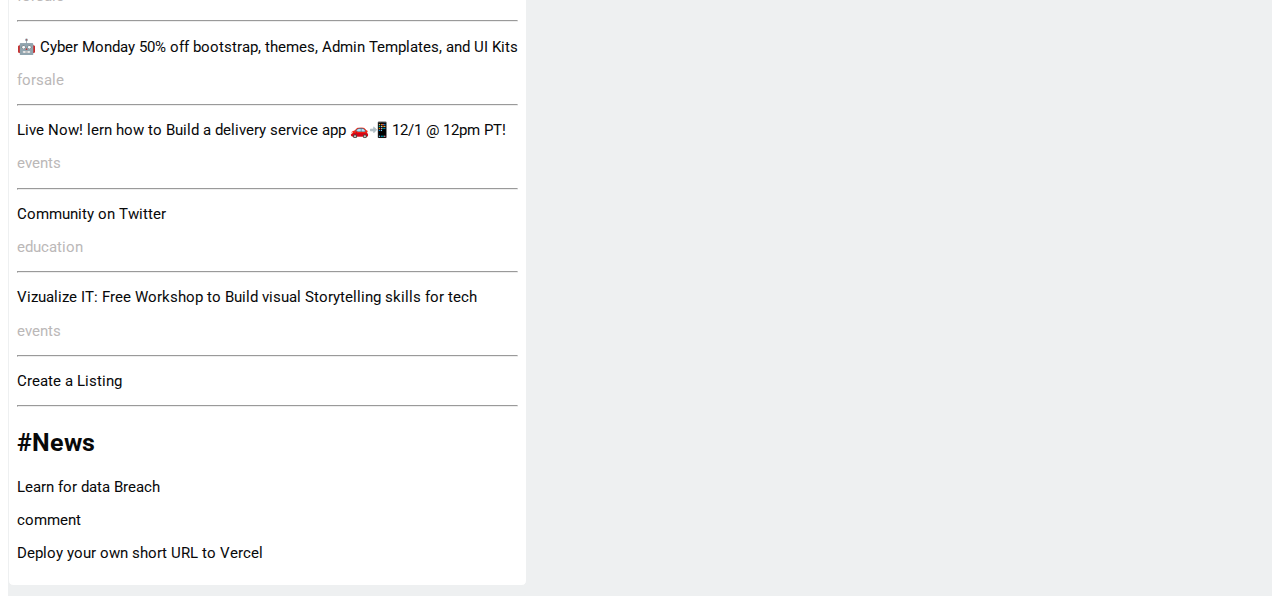
==== commit b0973637: "change name" ====
--- a/index.html
+++ b/index.html
@@ -10,7 +10,7 @@
     <link rel="icon" type="image" href="assets/icon-logo.svg" />
     <link rel="preconnect" href="https://fonts.gstatic.com" />
     <link href="https://fonts.googleapis.com/css2?family=Roboto:wght@300;400;500&display=swap" rel="stylesheet" />
-    <title>DesafíoMaquetado👩‍💻👨‍💻</title>
+    <title>Desafío Js👩‍💻👨‍💻</title>
 </head>
 
 <body>
--- a/css/style.css
+++ b/css/style.css
@@ -10,6 +10,10 @@
 
 .bg {
   background: #eef0f1;
+}
+
+a {
+  text-decoration: none;
 }
 
 .container {
@@ -456,8 +460,6 @@
   background: white;
 }
 
-
-
 /* .font-size{
     
     font-size: 95%;
